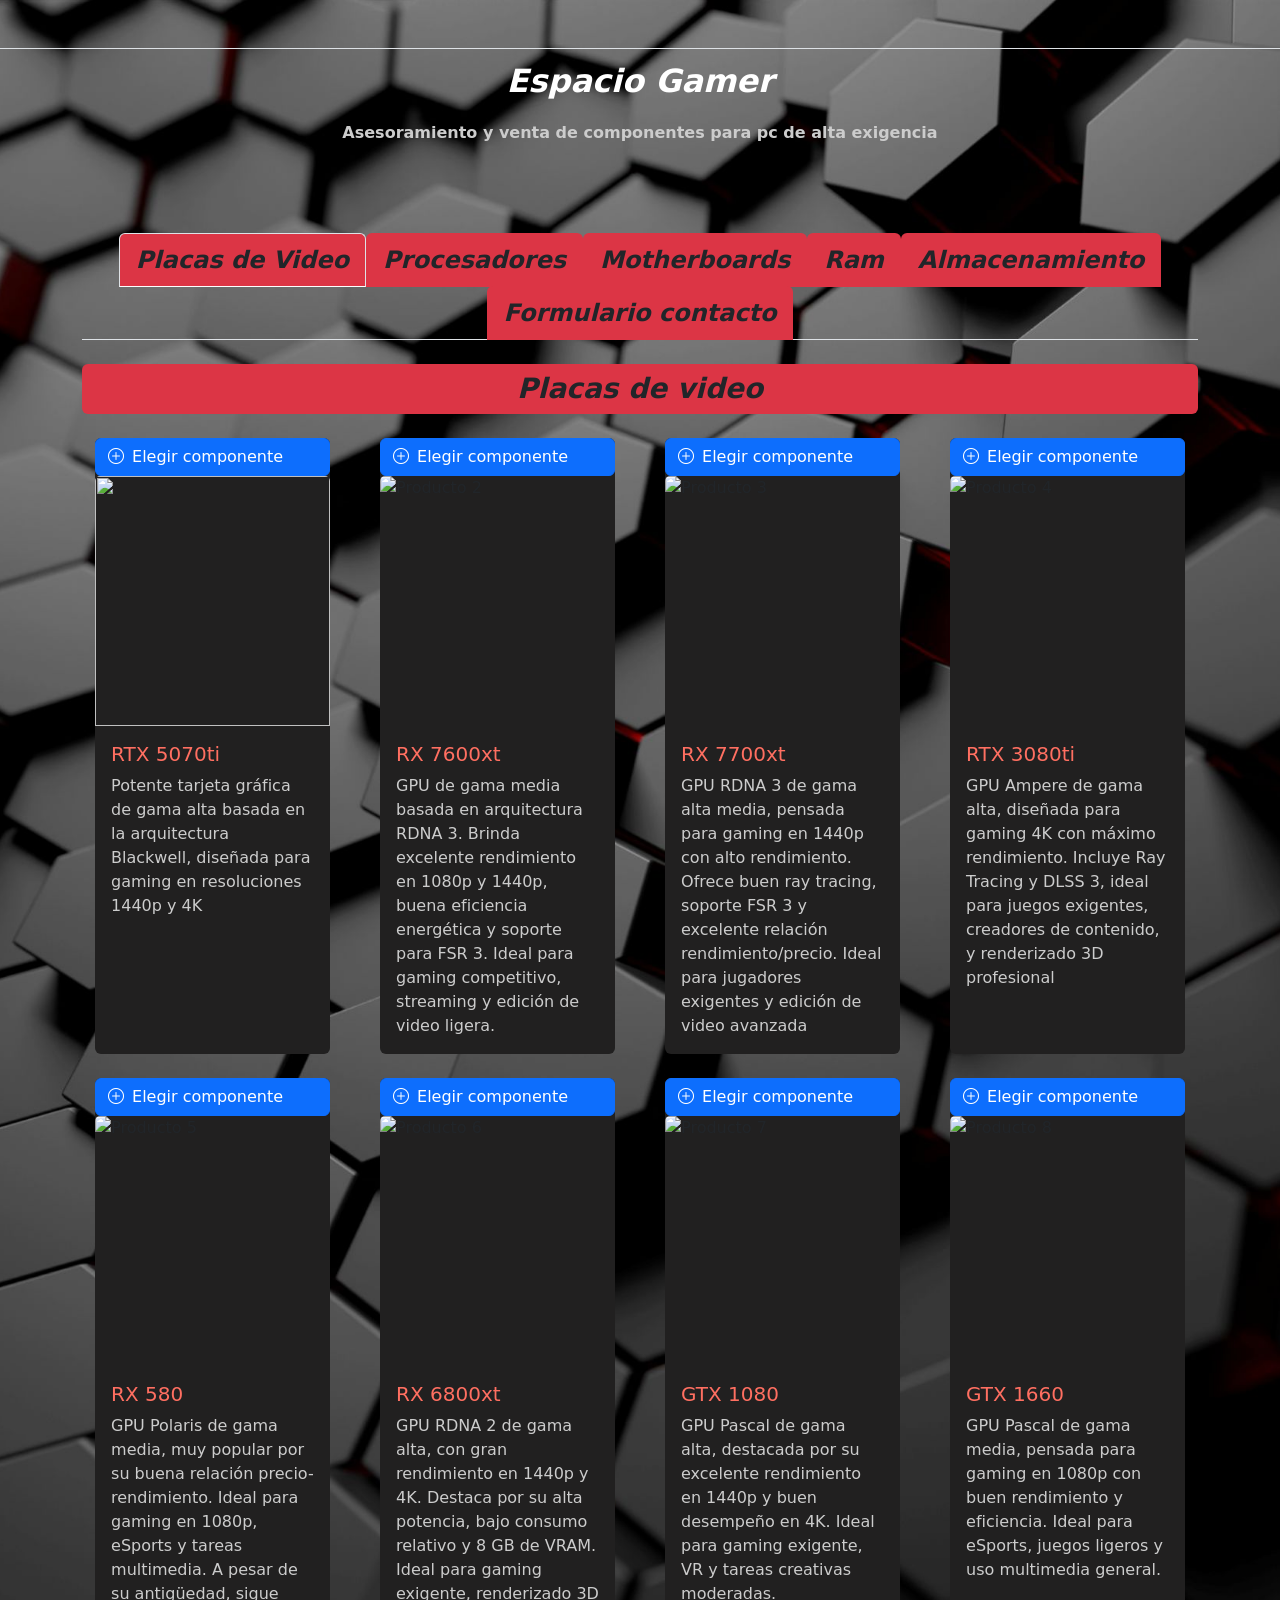
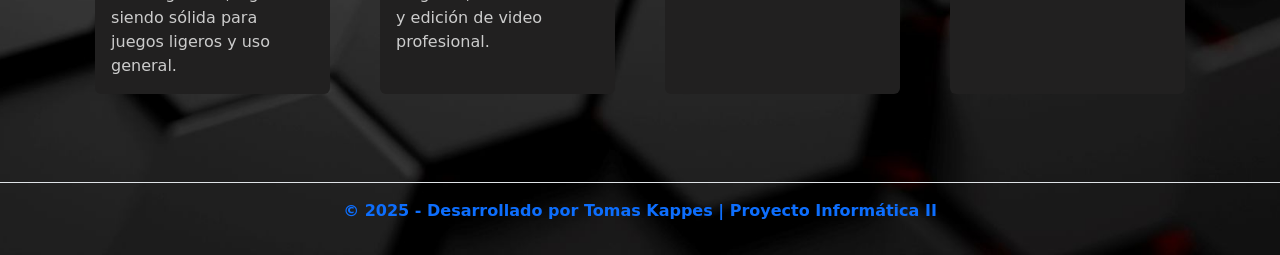
==== frontend/menu.html @ d6fcf356 "Estructura inicial front listo , backend: se agrego entity, DTOs y base de datos ya creada y conecta" ====
<!doctype html>
<html lang="es">
<head>
  <meta charset="utf-8">
  <meta name="viewport" content="width=device-width, initial-scale=1">
  <link rel="icon" type="image/png" href="assets/icons/icono.png">
  <title>Espacio Gamer</title>
  
  <link href="https://cdn.jsdelivr.net/npm/bootstrap@5.3.2/dist/css/bootstrap.min.css" rel="stylesheet">
    <link rel="stylesheet" href="https://cdn.jsdelivr.net/npm/bootstrap-icons@1.11.1/font/bootstrap-icons.css">

    <link rel="stylesheet" href="css/stylesMenu.css">
</head>
<body>
  
  <footer class="text-center py-2 mt-5 border-top fw-bold">
    <p class="fst-italic fs-2 text-white fw-bold ">Espacio Gamer</p>
    <p>Asesoramiento y venta de componentes para pc de alta exigencia</p>
  </footer>

  <div class="container mt-4">

      <!-- grilla -->
    <ul class="nav nav-tabs justify-content-center fw-bold" id="productosTab" role="tablist">
      <li class="nav-item" role="presentation">
        <button class="nav-link active text-dark fs-4 fst-italic  fw-bold bg-danger " id="placas-tab" data-bs-toggle="tab" data-bs-target="#placas" type="button" role="tab">Placas de Video</button>
      </li>

      <li class="nav-item" role="presentation">
        <button class="nav-link text-dark fs-4 fst-italic  fw-bold bg-danger" id="procesadores-tab" data-bs-toggle="tab" data-bs-target="#procesadores" type="button" role="tab">Procesadores</button>
      </li>

      <li class="nav-item" role="presentation">
        <button class="nav-link text-dark fs-4 fst-italic  fw-bold bg-danger" id="motherboards-tab" data-bs-toggle="tab" data-bs-target="#motherboards" type="button" role="tab">Motherboards</button>
      </li>

        <li class="nav-item" role="presentation">
        <button class="nav-link text-dark fs-4 fst-italic  fw-bold bg-danger" id="ram-tab" data-bs-toggle="tab" data-bs-target="#ram" type="button" role="tab">Ram</button>
        </li>

        <li class="nav-item" role="presentation">
            <button class="nav-link  text-dark fs-4 fst-italic  fw-bold bg-danger " id="alm-tab" data-bs-toggle="tab" data-bs-target="#alm" type="button" role="tab">Almacenamiento</button>
        </li>

        <li class="nav-item" role="presentation">
            <button class="nav-link  text-dark fs-4 fst-italic  fw-bold bg-danger " id="contacto-tab" data-bs-toggle="tab" data-bs-target="#contacto" type="button" role="tab">Formulario contacto</button>
        </li>
    </ul>

      <!-- contenedor principal -->
    <div class="tab-content mt-4" id="productosTabContent">


      <div class="tab-pane fade show active" id="placas" role="tabpanel" aria-labelledby="placas-tab">
        <h2 class="text-center mb-4 fw-bold text-dark p-2 bg-danger rounded fst-italic fs-3">Placas de video</h2>

        <div class="row row-cols-1 row-cols-sm-2 row-cols-md-3 row-cols-lg-4 g-4">
          <!-- Carta 1 -->
          <div class="col">
            <div class="card h-100" style="width:90%;max-width:300px;margin:auto;">
                <button class="btn btn-primary d-flex align-items-center gap-2" onclick="seleccionarGPU('RTx 5070ti')">
                    <i class="bi bi-plus-circle"></i>
                    Elegir componente
                </button>
              <img src="https://encrypted-tbn0.gstatic.com/images?q=tbn:ANd9GcTkQs3s47XEpw5lM1OffuAmjAjRX-YJ7i6mSg&s" class="card-img-top">
              <div class="card-body">
                <h5 class="card-title">RTX 5070ti</h5>
                <p class="card-text">Potente tarjeta gráfica de gama alta basada en la arquitectura Blackwell, diseñada para gaming en resoluciones 1440p y 4K</p>
              </div>
            </div>
          </div>

          <div class="col">
        <div class="card h-100" style="width: 90%; max-width: 300px; margin:auto;">
            <button class="btn btn-primary d-flex align-items-center gap-2" onclick="seleccionarGPU('RX 7600xt')">
                <i class="bi bi-plus-circle"></i>
                Elegir componente
            </button>
          <img src="https://hftecnologia.com.ar/img/Public/1123/8283-producto-1.jpg" class="card-img-top" alt="Producto 2">
          <div class="card-body">
            <h5 class="card-title">RX 7600xt</h5>
            <p class="card-text">GPU de gama media basada en arquitectura RDNA 3. Brinda excelente rendimiento en 1080p y 1440p, buena eficiencia energética y soporte para FSR 3. Ideal para gaming competitivo, streaming y edición de video ligera.</p>
          </div>
        </div>
      </div>

      <!-- Carta 3 -->
      <div class="col">
        <div class="card h-100" style="width: 90%; max-width: 300px; margin:auto;">
            <button class="btn btn-primary d-flex align-items-center gap-2" onclick="seleccionarGPU('RX 7700xt')">
                <i class="bi bi-plus-circle"></i>
                Elegir componente
            </button>
          <img src="https://www.topcomputacion.com.ar/wp-content/uploads/2024/04/sapphire_radeon_rx_7700_xt_pulse_12gb_gddr61.jpg" class="card-img-top" alt="Producto 3">
          <div class="card-body">
            <h5 class="card-title">RX 7700xt</h5>
            <p class="card-text">GPU RDNA 3 de gama alta media, pensada para gaming en 1440p con alto rendimiento. Ofrece buen ray tracing, soporte FSR 3 y excelente relación rendimiento/precio. Ideal para jugadores exigentes y edición de video avanzada</p>
          </div>
        </div>
      </div>

      <!-- Carta 4 -->
      <div class="col">
       <div class="card h-100" style="width: 90%; max-width: 300px; margin:auto;">
           <button class="btn btn-primary d-flex align-items-center gap-2" onclick="seleccionarGPU('RTX 3080ti')">
               <i class="bi bi-plus-circle"></i>
               Elegir componente
           </button>
          <img src="https://mauricomputacion.com.ar/images/productos/23570.webp" class="card-img-top" alt="Producto 4">
          <div class="card-body">
            <h5 class="card-title">RTX 3080ti</h5>
            <p class="card-text">GPU Ampere de gama alta, diseñada para gaming 4K con máximo rendimiento. Incluye Ray Tracing y DLSS 3, ideal para juegos exigentes, creadores de contenido, y renderizado 3D profesional</p>
          </div>
        </div>
      </div>
     <!-- Carta 5 -->
      <div class="col">
       <div class="card h-100" style="width: 90%; max-width: 300px; margin:auto;">
           <button class="btn btn-primary d-flex align-items-center gap-2" onclick="seleccionarGPU('RX 580')">
               <i class="bi bi-plus-circle"></i>
               Elegir componente
           </button>
          <img src="https://smarttucuman.com/img/Public/1130/26458-producto-xfx-placa-video-rx-580.jpg" class="card-img-top" alt="Producto 5">
          <div class="card-body">
            <h5 class="card-title">RX 580</h5>
            <p class="card-text">GPU Polaris de gama media, muy popular por su buena relación precio-rendimiento. Ideal para gaming en 1080p, eSports y tareas multimedia. A pesar de su antigüedad, sigue siendo sólida para juegos ligeros y uso general.</p>
          </div>
        </div>
      </div>
      <!-- Carta 6 -->
      <div class="col">
       <div class="card h-100" style="width: 90%; max-width: 300px; margin:auto;">
           <button class="btn btn-primary d-flex align-items-center gap-2" onclick="seleccionarGPU('RX 6800 xt')">
               <i class="bi bi-plus-circle"></i>
               Elegir componente
           </button>
          <img src="https://spacegamer.com.ar/img/Public/1058-producto-91bb8b6e-76f8-4735-be9c-f7d57434ec04-7786.jpg" class="card-img-top" alt="Producto 6">
          <div class="card-body">
            <h5 class="card-title">RX 6800xt</h5>
            <p class="card-text">GPU RDNA 2 de gama alta, con gran rendimiento en 1440p y 4K. Destaca por su alta potencia, bajo consumo relativo y 8 GB de VRAM. Ideal para gaming exigente, renderizado 3D y edición de video profesional.</p>
          </div>
        </div>
      </div>
      <!-- Carta 7 -->
      <div class="col">
        <div class="card h-100" style="width: 90%; max-width: 300px; margin:auto;">
            <button class="btn btn-primary d-flex align-items-center gap-2" onclick="seleccionarGPU('GTX 1080')">
                <i class="bi bi-plus-circle"></i>
                Elegir componente
            </button>
          <img src="https://encrypted-tbn0.gstatic.com/images?q=tbn:ANd9GcRirLU0sTld2bnROfPhNKG0HdLtoUbnls1ajQ&s" class="card-img-top" alt="Producto 7">
          <div class="card-body">
            <h5 class="card-title">GTX 1080</h5>
            <p class="card-text">GPU Pascal de gama alta, destacada por su excelente rendimiento en 1440p y buen desempeño en 4K. Ideal para gaming exigente, VR y tareas creativas moderadas.</p>
          </div>
        </div>
      </div>
      <!-- Carta 8 -->
      <div class="col">
        <div class="card h-100" style="width: 90%; max-width: 300px; margin:auto;">
            <button class="btn btn-primary d-flex align-items-center gap-2" onclick="seleccionarGPU('GTX 1660')">
                <i class="bi bi-plus-circle"></i>
                Elegir componente
            </button>
          <img src="https://encrypted-tbn0.gstatic.com/images?q=tbn:ANd9GcQ7zfxbdh2UQ8G-YNrOYF5IJGn1B2df0E7poQ&s" class="card-img-top" alt="Producto 8">
          <div class="card-body">
            <h5 class="card-title">GTX 1660</h5>
            <p class="card-text">GPU Pascal de gama media, pensada para gaming en 1080p con buen rendimiento y eficiencia. Ideal para eSports, juegos ligeros y uso multimedia general.</p>
          </div>
        </div>
      </div>
        </div>
      </div>


        <!-- Procesadores-->
      <div class="tab-pane fade" id="procesadores" role="tabpanel" aria-labelledby="procesadores-tab">
        <h2 class="text-center mb-4 fw-bold text-dark p-2 bg-danger rounded fst-italic fs-3">Procesadores</h2>
        <div class="row row-cols-1 row-cols-sm-2 row-cols-md-3 row-cols-lg-4 g-4">
         <div class="col">
        <div class="card h-100" style="width: 90%; max-width: 300px; margin:auto;">
            <button class="btn btn-primary d-flex align-items-center gap-2" onclick="seleccionarCPU('AMD Ryzen 5 8600G')">
                <i class="bi bi-plus-circle"></i>
                Elegir componente
            </button>
          <img src="https://www.achorao.com/cdn/shop/files/amd-procesadores-default-title-procesador-amd-ryzen-5-8600g-4-3ghz-5-00ghz-730143316163-46366025842928_1400x.jpg?v=1738883806" class="card-img-top" alt="ryzen">
          <div class="card-body">
            <h5 class="card-title"> AMD Ryzen 5 8600G</h5>
            <p class="card-text">El Ryzen 5 8600G tiene 6 núcleos y 12 hilos, usa arquitectura Zen 4 con gráficos integrados Radeon 760M, y está orientado a gaming 1080p y uso general de alto rendimiento sin necesidad de placa dedicada.</p>
          </div>
        </div>
      </div>

      <!-- Carta 10 -->
      <div class="col">
        <div class="card h-100" style="width: 90%; max-width: 300px; margin:auto;">
            <button class="btn btn-primary d-flex align-items-center gap-2" onclick="seleccionarCPU('AMD Ryzen 5 5500x3D')">
                <i class="bi bi-plus-circle"></i>
                Elegir componente
            </button>
          <img src="https://www.maximus.com.ar/Temp/App_WebSite/App_PictureFiles/Items/100-100000065BOX_800.jpg" class="card-img-top" alt="ryzen">
          <div class="card-body">
            <h5 class="card-title">AMD Ryzen 5 5500x3D</h5>
            <p class="card-text">El Ryzen 5 5500X3D cuenta con 6 núcleos y 12 hilos, utiliza arquitectura Zen 3 con tecnología 3D V-Cache, y está enfocado en maximizar el rendimiento en juegos gracias a su alta eficiencia en caché</p>
          </div>
        </div>
      </div>

      <!-- Carta 11 -->
      <div class="col">
        <div class="card h-100" style="width: 90%; max-width: 300px; margin:auto;">
            <button class="btn btn-primary d-flex align-items-center gap-2" onclick="seleccionarCPU('AMD Ryzen 7 7700X')">
                <i class="bi bi-plus-circle"></i>
                Elegir componente
            </button>
          <img src="https://keagamerstore.com/wp-content/uploads/2024/11/Sin-titulo-1.png" class="card-img-top" alt="ryzen">
          <div class="card-body">
            <h5 class="card-title">AMD Ryzen 7 7700x</h5>
            <p class="card-text">El Ryzen 7 7700X tiene 8 núcleos y 16 hilos, basado en arquitectura Zen 4 con soporte DDR5 y PCIe 5.0, ideal para gaming exigente y creación de contenido.</p>
          </div>
        </div>
      </div>

      <!-- Carta 12 -->
      <div class="col">
        <div class="card h-100" style="width: 90%; max-width: 300px; margin:auto;">
            <button class="btn btn-primary d-flex align-items-center gap-2" onclick="seleccionarCPU('AMD Ryzen 7 8700G ')">
                <i class="bi bi-plus-circle"></i>
                Elegir componente
            </button>
          <img src="https://mexx-img-2019.s3.amazonaws.com/procesador-cpu-ryzen_40369_2.jpeg?v671?v267?v98" class="card-img-top" alt="Ryzen">
          <div class="card-body">
            <h5 class="card-title">AMD Ryzen 7 8700G</h5>
            <p class="card-text">El Ryzen 7 8700G posee 8 núcleos y 16 hilos, arquitectura Zen 4 con gráficos Radeon 780M integrados, y destaca por su excelente rendimiento en gaming sin GPU dedicada y tareas multitarea.</p>
          </div>
        </div>
      </div>
      <!-- Carta 13 -->
      <div class="col">
      <div class="card h-100" style="width: 90%; max-width: 300px; margin:auto;">
          <button class="btn btn-primary d-flex align-items-center gap-2" onclick="seleccionarCPU('Intel core i5-12400F')">
              <i class="bi bi-plus-circle"></i>
              Elegir componente
          </button>
          <img src="https://git.gestionresellers.com.ar/public_image_server/32862/1708544392" class="card-img-top" alt="i5-14600K">
          <div class="card-body">
            <h5 class="card-title">Intel Core i5-12400F</h5>
            <p class="card-text">El Intel Core i5-12400F tiene 6 núcleos y 12 hilos, arquitectura Alder Lake sin gráficos integrados, y está orientado a gaming de gama media y tareas de productividad general.</p>
          </div>
        </div>
      </div>
     <!-- Carta 14 -->
      <div class="col">
       <div class="card h-100" style="width: 90%; max-width: 300px; margin:auto;">
           <button class="btn btn-primary d-flex align-items-center gap-2" onclick="seleccionarCPU('Intel core i5-14600K')">
               <i class="bi bi-plus-circle"></i>
               Elegir componente
           </button>
          <img src="https://git.gestionresellers.com.ar/public_image_server/32862/1708544392" class="card-img-top" alt="i5-12400F">
          <div class="card-body">
            <h5 class="card-title">Intel Core i5-14600K</h5>
            <p class="card-text">El Intel Core i5-14600K tiene 14 núcleos (6 P-cores + 8 E-cores) y 20 hilos, arquitectura Raptor Lake con overclocking, ideal para gaming de alto rendimiento y creación de contenido.</p>
          </div>
        </div>
      </div>
     <!-- Carta 15 -->
      <div class="col">
        <div class="card h-100" style="width: 90%; max-width: 300px; margin:auto;">
            <button class="btn btn-primary d-flex align-items-center gap-2" onclick="seleccionarCPU('Intel core i7-13700F')">
                <i class="bi bi-plus-circle"></i>
                Elegir componente
            </button>
          <img src="https://encrypted-tbn0.gstatic.com/images?q=tbn:ANd9GcQM95TCNlP0nBnaq8wdN00gfR8c1JM9c5uDMg&s" class="card-img-top" alt="i7-13700F">
          <div class="card-body">
            <h5 class="card-title">Intel Core i7-13700F</h5>
            <p class="card-text">El Intel Core i7-13700F tiene 16 núcleos (8 P-cores + 8 E-cores) y 24 hilos, arquitectura Raptor Lake sin gráficos integrados, y está enfocado en gaming avanzado y tareas profesionales exigentes.</p>
          </div>
        </div>
      </div>
     <!-- Carta 16 -->
      <div class="col">
       <div class="card h-100" style="width: 90%; max-width: 300px; margin:auto;">
           <button class="btn btn-primary d-flex align-items-center gap-2" onclick="seleccionarCPU('Intel core i7-14700F')">
               <i class="bi bi-plus-circle"></i>
               Elegir componente
           </button>
          <img src="https://fullh4rd.com.ar/img/productos/1/micro-intel-core-i7-14700f-svideo-ccooler-s1700-0.jpg" class="card-img-top" alt="i7-14700F">
          <div class="card-body">
            <h5 class="card-title">Intel Core i7-14700F</h5>
            <p class="card-text">El Intel Core i7-14700F tiene 20 núcleos (8 P-cores + 12 E-cores) y 28 hilos, arquitectura Raptor Lake de última generación sin gráficos integrados, ideal para gaming extremo y productividad pesada.</p>
          </div>
        </div>
      </div>
        </div>
      </div>





      <!-- 🟥 MOTHERBOARDS -->
      <div class="tab-pane fade" id="motherboards" role="tabpanel" aria-labelledby="motherboards-tab">
        <h2 class="text-center mb-4 fw-bold text-dark p-2 bg-danger rounded fst-italic fs-3">Placas Madre (Motherboards)</h2>
        <div class="row row-cols-1 row-cols-sm-2 row-cols-md-3 row-cols-lg-4 g-4">
          <div class="col">
        <div class="card h-100 " style="width: 90%; max-width: 300px; margin:auto;">
            <button class="btn btn-primary d-flex align-items-center gap-2" onclick="seleccionarMotherboard('ASUS ROG STRIX B650E-F')">
                <i class="bi bi-plus-circle"></i>
                Elegir componente
            </button>
         <img src="https://www.deffo.com.ar/wp-content/uploads/2024/02/ROG-STRIX-B650E-F-GAMING-WIFI-fb.jpg" class="card-img-top" alt="ASUS ROG STRIX B650E-F">
          <div class="card-body">
           <h5 class="card-title">ASUS ROG STRIX B650E-F</h5>
           <p class="card-text text-justify">Ideal para gaming avanzado. Soporta procesadores Ryzen 7000, DDR5 y PCIe 5.0. Excelente rendimiento térmico y Wi-Fi 6E integrado.</p>
          </div>
        </div>
      </div>

    <!-- 18 -->
      <div class="col">
        <div class="card h-100" style="width: 90%; max-width: 300px; margin:auto;">
            <button class="btn btn-primary d-flex align-items-center gap-2" onclick="seleccionarMotherboard('MSI MAG Z790 TOMAHAWK WIFI')">
                <i class="bi bi-plus-circle"></i>
                Elegir componente
            </button>
         <img src="https://http2.mlstatic.com/D_NQ_NP_778066-MLU70918623631_082023-O.webp" class="card-img-top" alt="MSI MAG Z790 TOMAHAWK WIFI">
          <div class="card-body">
           <h5 class="card-title">MSI MAG Z790 TOMAHAWK WIFI</h5>
           <p class="card-text text-justify">Pensada para procesadores Intel 13ª gen. Incluye Wi-Fi 6E, DDR5 y múltiples puertos M.2. Perfecta para creadores y gamers exigentes.</p>
          </div>
        </div>
      </div>

    <!-- 19 -->
      <div class="col" >
        <div class="card h-100" style="width: 90%; max-width: 300px; margin:auto;">
            <button class="btn btn-primary d-flex align-items-center gap-2" onclick= "seleccionarMotherboard('Gigabyte B550 AORUS ELITE V2')">
                <i class="bi bi-plus-circle"></i>
                Elegir componente
            </button>
         <img src="https://gorilagames.com/img/Public/1019-producto-mother-aorus-elite-v2-1-886.jpg" class="card-img-top" alt="Gigabyte B550 AORUS ELITE V2">
          <div class="card-body">
           <h5 class="card-title">Gigabyte B550 AORUS ELITE V2</h5>
           <p class="card-text">Excelente relación calidad-precio. Soporta Ryzen 5000, PCIe 4.0 y VRM sólido para overclock moderado. Ideal para setups gamer medios.</p>
          </div>
        </div>
      </div>

    <!-- 20 -->
      <div class="col" >
        <div class="card h-100" style="width: 90%; max-width: 300px; margin:auto;">
            <button class="btn btn-primary d-flex align-items-center gap-2" onclick= "seleccionarMotherboard('ASRock B650M PG Riptide')">
                <i class="bi bi-plus-circle"></i>
                Elegir componente
            </button>
         <img src="https://pg.asrock.com/mb/photo/B650M%20PG%20Riptide(L1).png" class="card-img-top" alt="ASRock B650M PG Riptide">
          <div class="card-body">
           <h5 class="card-title">ASRock B650M PG Riptide</h5>
           <p class="card-text">Formato microATX, perfecta para PCs compactas. Compatible con Ryzen 7000, DDR5, y con buena refrigeración para su tamaño.</p>
          </div>
        </div>
      </div>

    <!-- 21 -->
      <div class="col" >
        <div class="card h-100" style="width: 90%; max-width: 300px; margin:auto;">
            <button class="btn btn-primary d-flex align-items-center gap-2" onclick= "seleccionarMotherboard('ASUS PRIME Z690-P')">
                <i class="bi bi-plus-circle"></i>
                Elegir componente
            </button>
         <img src="https://spacegamer.com.ar/img/Public/1058-producto-2-8825.jpg" class="card-img-top" alt="ASUS PRIME Z690-P">
          <div class="card-body">
           <h5 class="card-title">ASUS PRIME Z690-P</h5>
           <p class="card-text">Diseñada para creadores. Admite Intel 12ª gen, DDR5, múltiples ranuras M.2 y conectividad de alta velocidad. Estilo sobrio y profesional.</p>
          </div>
        </div>
      </div>

    <!-- 22 -->
      <div class="col" >
        <div class="card h-100" style="width: 90%; max-width: 300px; margin:auto;">
            <button class="btn btn-primary d-flex align-items-center gap-2" onclick= "seleccionarMotherboard('Gigabyte X670 AORUS ELITE AX')">
                <i class="bi bi-plus-circle"></i>
                Elegir componente
            </button>
         <img src="https://encrypted-tbn0.gstatic.com/images?q=tbn:ANd9GcR3XOI3lomIG-k_D6VpuBE5BBt_Rnt8HkEy4w&s" class="card-img-top" alt="Gigabyte X670 AORUS ELITE AX">
          <div class="card-body">
           <h5 class="card-title">Gigabyte X670 AORUS ELITE AX</h5>
           <p class="card-text">Placa de gama alta para Ryzen 7000. DDR5, PCIe 5.0, Wi-Fi 6E y excelente soporte de overclock. Ideal para entusiastas.</p>
          </div>
        </div>
      </div>

    <!-- 23 -->
      <div class="col" >
        <div class="card h-100" style="width: 90%; max-width: 300px; margin:auto;">
            <button class="btn btn-primary d-flex align-items-center gap-2" onclick= "seleccionarMotherboard('MSI B550M PRO-VDH WIFI')">
                <i class="bi bi-plus-circle"></i>
                Elegir componente
            </button>
         <img src="https://m.media-amazon.com/images/I/71Mumt38AtL._AC_SL1280_.jpg" class="card-img-top" alt="MSI B550M PRO-VDH WIFI">
          <div class="card-body">
           <h5 class="card-title">MSI B550M PRO-VDH WIFI</h5>
           <p class="card-text">Ideal para uso doméstico y gaming casual. Wi-Fi integrado, soporte para Ryzen 5000 y conectores M.2 NVMe.</p>
          </div>
        </div>
      </div>

    <!-- 24 -->
      <div class="col" >
        <div class="card h-100" style="width: 90%; max-width: 300px; margin:auto;">
            <button class="btn btn-primary d-flex align-items-center gap-2" onclick= "seleccionarMotherboard('ASRock Z790 Steel Legend')">
                <i class="bi bi-plus-circle"></i>
                Elegir componente
            </button>
         <img src="https://static.nb.com.ar/i/nb_MOTHER-ASROCK-Z790-STEEL-LEGEND-WIFI_ver_5395a8c769242c332b7fc16fd4cb8b01.jpg" class="card-img-top" alt="ASRock Z790 Steel Legend">
          <div class="card-body">
           <h5 class="card-title">ASRock Z790 Steel Legend</h5>
           <p class="card-text">Diseño robusto y estético. Compatible con Intel 13ª gen, DDR5 y PCIe 5.0. Ideal para gamers y profesionales del rendimiento.</p>
          </div>
        </div>
      </div>
        </div>
      </div>





        <!-- memorias ram-->
        <div class="tab-pane fade" id="ram" role="tabpanel" aria-labelledby="ram-tab">
            <h2 class="text-center mb-4 fw-bold text-dark p-2 bg-danger rounded fst-italic fs-3">Ram</h2>
            <div class="row row-cols-1 row-cols-sm-2 row-cols-md-3 row-cols-lg-4 g-4">
                <div class="col">
                    <div class="card h-100" style="width: 90%; max-width: 300px; margin:auto;">
                        <button class="btn btn-primary d-flex align-items-center gap-2" onclick= "seleccionarRAM('ram corsair vengeance 32gb ddr5')">
                            <i class="bi bi-plus-circle"></i>
                            Elegir componente
                        </button>
                        <img src="https://assets.corsair.com/image/upload/c_pad,q_85,h_1100,w_1100,f_auto/products/Memory/vengeance-rgb-ddr5-blk-config/Gallery/Vengeance-RGB-DDR5-2UP-BLACK_01.webp" class="card-img-top" alt="ryzen">
                        <div class="card-body">
                            <h5 class="card-title">ram corsair vengeance 32gb ddr5 </h5>
                            <p class="card-text">3200mhz</p>
                        </div>
                    </div>
                </div>

                <!-- Carta 10 -->
                <div class="col">
                    <div class="card h-100" style="width: 90%; max-width: 300px; margin:auto;">
                        <button class="btn btn-primary d-flex align-items-center gap-2" onclick= "seleccionarRAM('ram corsair vengeance 16gb ddr5')">
                            <i class="bi bi-plus-circle"></i>
                            Elegir componente
                        </button>
                        <img src="https://assets.corsair.com/image/upload/c_pad,q_85,h_1100,w_1100,f_auto/products/Memory/vengeance-rgb-ddr5-blk-config/Gallery/Vengeance-RGB-DDR5-2UP-BLACK_01.webp" class="card-img-top" alt="ryzen">
                        <div class="card-body">
                            <h5 class="card-title">ram corsair vengeance 16gb ddr5</h5>
                            <p class="card-text">3200mhz</p>
                        </div>
                    </div>
                </div>

                <!-- Carta 11 -->
                <div class="col">
                    <div class="card h-100" style="width: 90%; max-width: 300px; margin:auto;">
                        <button class="btn btn-primary d-flex align-items-center gap-2" onclick= "seleccionarRAM('ram corsair vengeance 8gb ddr5')">
                            <i class="bi bi-plus-circle"></i>
                            Elegir componente
                        </button>
                        <img src="https://assets.corsair.com/image/upload/c_pad,q_85,h_1100,w_1100,f_auto/products/Memory/vengeance-rgb-ddr5-blk-config/Gallery/Vengeance-RGB-DDR5-2UP-BLACK_01.webp" class="card-img-top" alt="ryzen">
                        <div class="card-body">
                            <h5 class="card-title">ram corsair vengeance 8gb ddr5</h5>
                            <p class="card-text">3200mhz</p>
                        </div>
                    </div>
                </div>

                <!-- Carta 12 -->
                <div class="col">
                    <div class="card h-100" style="width: 90%; max-width: 300px; margin:auto;">
                        <button class="btn btn-primary d-flex align-items-center gap-2" onclick= "seleccionarRAM('kingston 32gb ddr4')">
                            <i class="bi bi-plus-circle"></i>
                            Elegir componente
                        </button>
                        <img src="https://s3-sa-east-1.amazonaws.com/saasargentina/DNvSEm9o9X9GSO8SISok/imagen" class="card-img-top" alt="Ryzen">
                        <div class="card-body">
                            <h5 class="card-title">kingston 32gb ddr4</h5>
                            <p class="card-text">3200mhz</p>
                        </div>
                    </div>
                </div>
                <!-- Carta 13 -->
                <div class="col">
                    <div class="card h-100" style="width: 90%; max-width: 300px; margin:auto;">
                        <button class="btn btn-primary d-flex align-items-center gap-2" onclick= "seleccionarRAM('kingston 16gb ddr4')">
                            <i class="bi bi-plus-circle"></i>
                            Elegir componente
                        </button>
                        <img src="https://s3-sa-east-1.amazonaws.com/saasargentina/DNvSEm9o9X9GSO8SISok/imagen" class="card-img-top" alt="i5-14600K">
                        <div class="card-body">
                            <h5 class="card-title">kingston 16gb ddr4</h5>
                            <p class="card-text"> 3200mhz</p>
                        </div>
                    </div>
                </div>
                <!-- Carta 14 -->
                <div class="col">
                    <div class="card h-100" style="width: 90%; max-width: 300px; margin:auto;">
                        <button class="btn btn-primary d-flex align-items-center gap-2" onclick= "seleccionarRAM('kingston 8gb ddr4')">
                            <i class="bi bi-plus-circle"></i>
                            Elegir componente
                        </button>
                        <img src="https://s3-sa-east-1.amazonaws.com/saasargentina/DNvSEm9o9X9GSO8SISok/imagen" class="card-img-top" alt="i5-12400F">
                        <div class="card-body">
                            <h5 class="card-title">kingston 8gb ddr4</h5>
                            <p class="card-text">3200mhz</p>
                        </div>
                    </div>
                </div>
                <!-- Carta 15 -->
                <div class="col">
                    <div class="card h-100" style="width: 90%; max-width: 300px; margin:auto;">
                        <button class="btn btn-primary d-flex align-items-center gap-2" onclick= "seleccionarRAM('Teamgroup 16gb ddr4')">
                            <i class="bi bi-plus-circle"></i>
                            Elegir componente
                        </button>
                        <img src="https://teamtecno.com.ar/wp-content/uploads/2018/12/1717114655fb8654dfa4f74f5accc6c4bf6ab11bb1.jpg" class="card-img-top" alt="i7-13700F">
                        <div class="card-body">
                            <h5 class="card-title">Teamgroup 16gb ddr4</h5>
                            <p class="card-text">3200mhz</p>
                        </div>
                    </div>
                </div>
                <!-- Carta 16 -->
                <div class="col">
                    <div class="card h-100" style="width: 90%; max-width: 300px; margin:auto;">
                        <button class="btn btn-primary d-flex align-items-center gap-2" onclick= "seleccionarRAM('Teamgroup 8gb ddr4')" >
                            <i class="bi bi-plus-circle"></i>
                            Elegir componente
                        </button>
                        <img src="https://teamtecno.com.ar/wp-content/uploads/2018/12/1717114655fb8654dfa4f74f5accc6c4bf6ab11bb1.jpg" class="card-img-top" alt="i7-14700F">
                        <div class="card-body">
                            <h5 class="card-title">Teamgroup 8gb ddr4</h5>
                            <p class="card-text">3200mhz</p>
                        </div>
                    </div>
                </div>
            </div>
        </div>





        <!-- Almacenamientos -->
        <div class="tab-pane fade" id="alm" role="tabpanel" aria-labelledby="alm-tab">
            <h2 class="text-center mb-4 fw-bold text-dark p-2 bg-danger rounded fst-italic fs-3">Procesadores</h2>
            <div class="row row-cols-1 row-cols-sm-2 row-cols-md-3 row-cols-lg-4 g-4">
                <div class="col">
                    <div class="card h-100" style="width: 90%; max-width: 300px; margin:auto;">
                        <button class="btn btn-primary d-flex align-items-center gap-2" onclick= "seleccionarStorage('kingston 256 gb ssd')">
                            <i class="bi bi-plus-circle"></i>
                            Elegir componente
                        </button>
                        <img src="[data-uri]" class="card-img-top" alt="ryzen">
                        <div class="card-body">
                            <h5 class="card-title"> kingston 256 gb ssd </h5>
                            <p class="card-text"> </p>
                        </div>
                    </div>
                </div>

                <!-- Carta 10 -->
                <div class="col">
                    <div class="card h-100" style="width: 90%; max-width: 300px; margin:auto;">
                        <button class="btn btn-primary d-flex align-items-center gap-2" onclick= "seleccionarStorage('kingston 512 gb ssd')">
                            <i class="bi bi-plus-circle"></i>
                            Elegir componente
                        </button>
                        <img src="[data-uri]" class="card-img-top" alt="ryzen">
                        <div class="card-body">
                            <h5 class="card-title">kingston 512 gb ssd</h5>
                            <p class="card-text"></p>
                        </div>
                    </div>
                </div>

                <!-- Carta 11 -->
                <div class="col">
                    <div class="card h-100" style="width: 90%; max-width: 300px; margin:auto;">
                        <button class="btn btn-primary d-flex align-items-center gap-2" onclick= "seleccionarStorage('seagate 2tb hhd')">
                            <i class="bi bi-plus-circle"></i>
                            Elegir componente
                        </button>
                        <img src="[data-uri]" class="card-img-top" alt="ryzen">
                        <div class="card-body">
                            <h5 class="card-title">seagate 2tb hhd </h5>
                            <p class="card-text"></p>
                        </div>
                    </div>
                </div>

                <!-- Carta 12 -->
                <div class="col">
                    <div class="card h-100" style="width: 90%; max-width: 300px; margin:auto;">
                        <button class="btn btn-primary d-flex align-items-center gap-2" onclick= "seleccionarStorage('toshiga 1tb hhd')">
                            <i class="bi bi-plus-circle"></i>
                            Elegir componente
                        </button>
                        <img src="[data-uri]" class="card-img-top" alt="Ryzen">
                        <div class="card-body">
                            <h5 class="card-title">toshiga 1tb hhd</h5>
                            <p class="card-text"></p>
                        </div>
                    </div>
                </div>
                <!-- Carta 13 -->
                <div class="col">
                    <div class="card h-100" style="width: 90%; max-width: 300px; margin:auto;">
                        <button class="btn btn-primary d-flex align-items-center gap-2" onclick= "seleccionarStorage('nvme ssd m.2 sdd 1tb')">
                            <i class="bi bi-plus-circle"></i>
                            Elegir componente
                        </button>
                        <img src="[data-uri]" class="card-img-top" alt="i5-14600K">
                        <div class="card-body">
                            <h5 class="card-title">nvme ssd m.2 sdd 1tb</h5>
                            <p class="card-text"></p>
                        </div>
                    </div>
                </div>
                <!-- Carta 14 -->
                <div class="col">
                    <div class="card h-100" style="width: 90%; max-width: 300px; margin:auto;">
                        <button class="btn btn-primary d-flex align-items-center gap-2" onclick= "seleccionarStorage('nvme ssd m.2 sdd 512gb')">
                            <i class="bi bi-plus-circle"></i>
                            Elegir componente
                        </button>
                        <img src="[data-uri]" class="card-img-top" alt="i5-12400F">
                        <div class="card-body">
                            <h5 class="card-title">nvme ssd m.2 sdd 512gb</h5>
                            <p class="card-text"></p>
                        </div>
                    </div>
                </div>
                <!-- Carta 15 -->
                <div class="col">
                    <div class="card h-100" style="width: 90%; max-width: 300px; margin:auto;">
                        <button class="btn btn-primary d-flex align-items-center gap-2" onclick= "seleccionarStorage('kingston 256 gb ssd m.2')">
                            <i class="bi bi-plus-circle"></i>
                            Elegir componente
                        </button>
                        <img src="[data-uri]" class="card-img-top" alt="i7-13700F">
                        <div class="card-body">
                            <h5 class="card-title">kingston 256 gb ssd m.2</h5>
                            <p class="card-text"></p>
                        </div>
                    </div>
                </div>
                <!-- Carta 16 -->
                <div class="col">
                    <div class="card h-100" style="width: 90%; max-width: 300px; margin:auto;">
                        <button class="btn btn-primary d-flex align-items-center gap-2" onclick= "seleccionarStorage('kingston 1tb ssd m.2')">
                            <i class="bi bi-plus-circle"></i>
                            Elegir componente
                        </button>
                        <img src="https://encrypted-tbn2.gstatic.com/shopping?q=tbn:ANd9GcRWxfDIvfdvhTwUkkaDG1TO0UDPxjWbqlswpk7zvh1LVvWwwrED_BjnFePp6Q6LNnQppcEpntRjeBBjkcFH4r5qtgoxA-Vzulz2JoydVD1znx3wCRvwpY5V8kuus75FZKomvuoOQVOfV8M&usqp=CAc" class="card-img-top" alt="i7-14700F">
                        <div class="card-body">
                            <h5 class="card-title">kingston 1tb ssd m.2</h5>
                            <p class="card-text"></p>
                        </div>
                    </div>
                </div>
            </div>
        </div>


        <!-- Formulario -->
      
      <div class="tab-pane fade" id="contacto" role="tabpanel" aria-labelledby="contacto-tab">
        <hr>
        <p class="fw-bold fs-4 text-dark fst-italic text-center bg-secondary" >
          ¡Completar el formulario con tus datos y exigencias que necesita cumplir la PC!
        </p>
        <p class="fw-bold fs-4 text-dark fst-italic text-center bg-secondary">
          Te contactamos asesorándote y presupuestando tu pc ideal.
        </p>

        <div class="container my-5 p-4 bg-dark rounded shadow-lg">
          <h2 class="text-center mb-4 fw-bold text-dark p-2 bg-primary rounded fst-italic fs-3">
            Contáctanos
          </h2>

            <form id="contactForm" class="row g-4">
                <div class="col-md-6">
                    <label for="nombre" class="form-label fw-semibold text-primary fs-4">Nombre</label>
                    <input type="text" class="form-control shadow-sm bg-secondary text-white " id="nombre" required>
                </div>

                <div class="col-md-6">
                    <label for="email" class="form-label fw-semibold text-primary fs-4">Email</label>
                    <input type="email" class="form-control shadow-sm bg-secondary text-white" id="email" required>
                </div>

                <div class="col-12">
                    <label for="mensaje" class="form-label fw-semibold text-primary fs-4">Exigencias</label>
                    <textarea class="form-control shadow-sm bg-secondary text-white" id="mensaje" rows="5" required></textarea>
                </div>

                <div class="col-12">
                    <h4 class="text-primary fw-bold text-center mb-3">Componentes seleccionados</h4>
                    <div id="pc-summary" class="p-3 bg-secondary rounded text-white"></div>
                </div>

                <div class="col-12 text-center">
                    <button type="submit" id="btn-submit" class="btn btn-primary btn-lg px-5 shadow-sm">Enviar</button>
                </div>

                <div id="mensaje-usuario" class="mt-3 text-center text-success fw-bold fs-4"></div>
            </form>

        </div>
      </div>
    </div>


  </div>

  <footer class="text-center py-3 mt-5 border-top text-primary fw-bold">
    <p>© 2025 - Desarrollado por Tomas Kappes | Proyecto Informática II</p>
  </footer>

  <script src="https://cdn.jsdelivr.net/npm/bootstrap@5.3.2/dist/js/bootstrap.bundle.min.js"></script>
  <script src="js/actualizar.js"></script>
  <script src="js/build.js"></script>
  <script src="js/form.js"></script>

</body>
</html>
---- frontend/css/stylesMenu.css ----
body {
      background-image: url('../images/fondoMenu.jpg'); /* si querés una imagen */
    background-size: cover;
    background-position: center;
    background-repeat: no-repeat;
    color: #cccccc;
    }
    .card {
      background-color: #212020;
      border: none;
      transition: transform 0.2s, box-shadow 0.2s;
    }
    .card:hover {
      transform: translateY(-5px);
      box-shadow: 0 10px 20px rgba(0,0,0,0.5);
    }
    .card-title {
      color: #ff6f61; /* Color moderno para títulos */
    }
    .card-text {
      color: #cccccc;
    }
    .container {
      padding-top: 40px;
      padding-bottom: 40px;
    }

    img{
      width: 100%;
      height: 250px;
      object-fit: cover;
    }

    .neon-blue-bg {
    background: linear-gradient(90deg, #007bff, #00bfff);
    box-shadow: 0 0 15px #00bfff;
  }

  .neon-blue-btn {
    background: linear-gradient(90deg, #007bff, #00bfff);
    border: none;
    color: white;
    transition: all 0.3s ease-in-out;
    box-shadow: 0 0 10px #00bfff;
  }

  .neon-blue-btn:hover {
    background: linear-gradient(90deg, #00bfff, #007bff);
    box-shadow: 0 0 20px #00bfff, 0 0 40px #00bfff;
    transform: scale(1.05);
  }
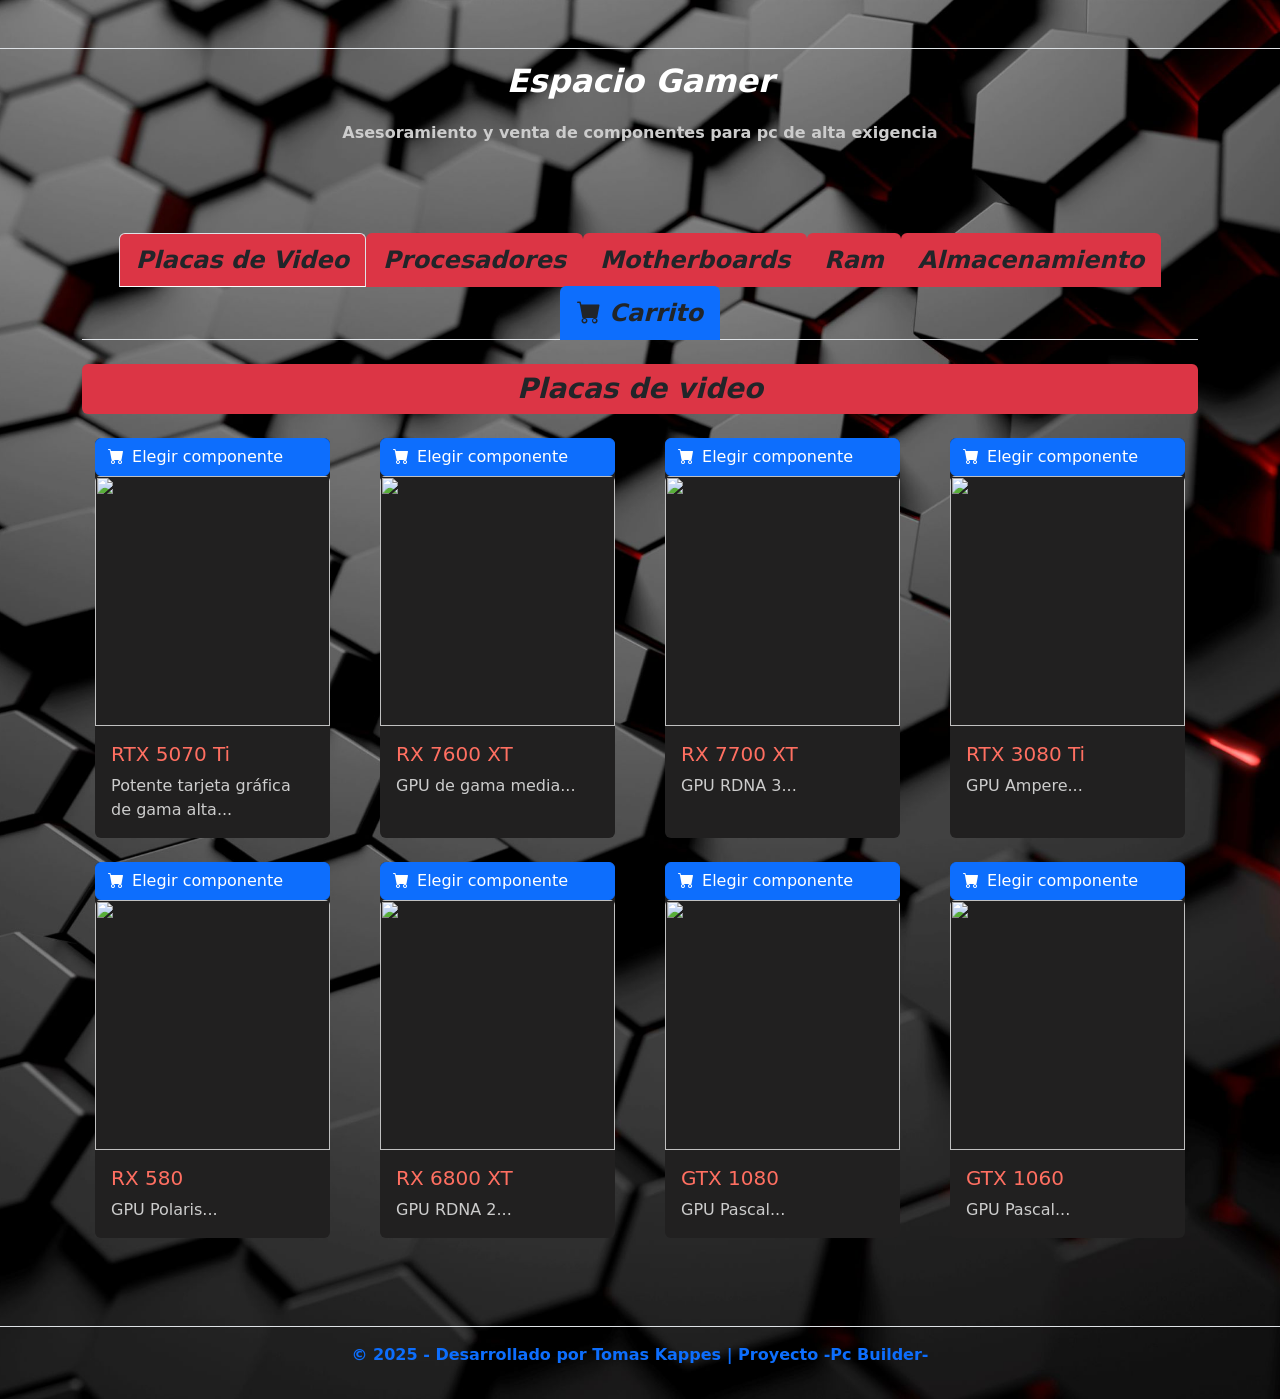
==== commit 282957ab: "Implement full backend integration with Spring Security, service validations and functional frontend" ====
--- a/frontend/menu.html
+++ b/frontend/menu.html
@@ -43,7 +43,8 @@
         </li>
 
         <li class="nav-item" role="presentation">
-            <button class="nav-link  text-dark fs-4 fst-italic  fw-bold bg-danger " id="contacto-tab" data-bs-toggle="tab" data-bs-target="#contacto" type="button" role="tab">Formulario contacto</button>
+            <button class="nav-link  text-dark fs-4 fst-italic  fw-bold bg-primary " id="contacto-tab" data-bs-toggle="tab" data-bs-target="#contacto" type="button" role="tab"
+            ><i class="bi bi-cart-fill"></i> Carrito</button>
         </li>
     </ul>
 
@@ -54,122 +55,145 @@
       <div class="tab-pane fade show active" id="placas" role="tabpanel" aria-labelledby="placas-tab">
         <h2 class="text-center mb-4 fw-bold text-dark p-2 bg-danger rounded fst-italic fs-3">Placas de video</h2>
 
-        <div class="row row-cols-1 row-cols-sm-2 row-cols-md-3 row-cols-lg-4 g-4">
-          <!-- Carta 1 -->
-          <div class="col">
-            <div class="card h-100" style="width:90%;max-width:300px;margin:auto;">
-                <button class="btn btn-primary d-flex align-items-center gap-2" onclick="seleccionarGPU('RTx 5070ti')">
-                    <i class="bi bi-plus-circle"></i>
-                    Elegir componente
-                </button>
-              <img src="https://encrypted-tbn0.gstatic.com/images?q=tbn:ANd9GcTkQs3s47XEpw5lM1OffuAmjAjRX-YJ7i6mSg&s" class="card-img-top">
-              <div class="card-body">
-                <h5 class="card-title">RTX 5070ti</h5>
-                <p class="card-text">Potente tarjeta gráfica de gama alta basada en la arquitectura Blackwell, diseñada para gaming en resoluciones 1440p y 4K</p>
+          <div class="row row-cols-1 row-cols-sm-2 row-cols-md-3 row-cols-lg-4 g-4">
+
+              <!-- Carta 1 -->
+              <div class="col">
+                  <div class="card h-100" style="width:90%;max-width:300px;margin:auto;">
+                      <button class="btn btn-placas btn-primary d-flex align-items-center gap-2"
+                              data-id="1"
+                              onclick="seleccionarGPU('RTX 5070 Ti',this)">
+                          <i class="bi bi-cart-fill"></i>
+                          Elegir componente
+                      </button>
+                      <img src="https://encrypted-tbn0.gstatic.com/images?q=tbn:ANd9GcTkQs3s47XEpw5lM1OffuAmjAjRX-YJ7i6mSg&s" class="card-img-top">
+                      <div class="card-body">
+                          <h5 class="card-title">RTX 5070 Ti</h5>
+                          <p class="card-text">Potente tarjeta gráfica de gama alta...</p>
+                      </div>
+                  </div>
               </div>
-            </div>
+
+              <!-- Carta 2 -->
+              <div class="col">
+                  <div class="card h-100" style="width: 90%; max-width: 300px; margin:auto;">
+                      <button class="btn btn-placas btn-primary d-flex align-items-center gap-2"
+                              data-id="2"
+                              onclick="seleccionarGPU('RX 7600 XT',this)">
+                          <i class="bi bi-cart-fill"></i>
+                          Elegir componente
+                      </button>
+                      <img src="https://hftecnologia.com.ar/img/Public/1123/8283-producto-1.jpg" class="card-img-top">
+                      <div class="card-body">
+                          <h5 class="card-title">RX 7600 XT</h5>
+                          <p class="card-text">GPU de gama media...</p>
+                      </div>
+                  </div>
+              </div>
+
+              <!-- Carta 3 -->
+              <div class="col">
+                  <div class="card h-100" style="width: 90%; max-width: 300px; margin:auto;">
+                      <button class="btn btn-placas btn-primary d-flex align-items-center gap-2"
+                              data-id="3"
+                              onclick="seleccionarGPU('RX 7700 XT',this)">
+                          <i class="bi bi-cart-fill"></i>
+                          Elegir componente
+                      </button>
+                      <img src="https://www.topcomputacion.com.ar/wp-content/uploads/2024/04/sapphire_radeon_rx_7700_xt_pulse_12gb_gddr61.jpg" class="card-img-top">
+                      <div class="card-body">
+                          <h5 class="card-title">RX 7700 XT</h5>
+                          <p class="card-text">GPU RDNA 3...</p>
+                      </div>
+                  </div>
+              </div>
+
+              <!-- Carta 4 -->
+              <div class="col">
+                  <div class="card h-100" style="width: 90%; max-width: 300px; margin:auto;">
+                      <button class="btn btn-placas btn-primary d-flex align-items-center gap-2"
+                              data-id="4"
+                              onclick="seleccionarGPU('RTX 3080 Ti',this)">
+                          <i class="bi bi-cart-fill"></i>
+                          Elegir componente
+                      </button>
+                      <img src="https://mauricomputacion.com.ar/images/productos/23570.webp" class="card-img-top">
+                      <div class="card-body">
+                          <h5 class="card-title">RTX 3080 Ti</h5>
+                          <p class="card-text">GPU Ampere...</p>
+                      </div>
+                  </div>
+              </div>
+
+              <!-- Carta 5 -->
+              <div class="col">
+                  <div class="card h-100" style="width: 90%; max-width: 300px; margin:auto;">
+                      <button class="btn btn-placas btn-primary d-flex align-items-center gap-2"
+                              data-id="5"
+                              onclick="seleccionarGPU('RX 580',this)">
+                          <i class="bi bi-cart-fill"></i>
+                          Elegir componente
+                      </button>
+                      <img src="https://smarttucuman.com/img/Public/1130/26458-producto-xfx-placa-video-rx-580.jpg" class="card-img-top">
+                      <div class="card-body">
+                          <h5 class="card-title">RX 580</h5>
+                          <p class="card-text">GPU Polaris...</p>
+                      </div>
+                  </div>
+              </div>
+
+              <!-- Carta 6 -->
+              <div class="col">
+                  <div class="card h-100" style="width: 90%; max-width: 300px; margin:auto;">
+                      <button class="btn btn-placas btn-primary d-flex align-items-center gap-2"
+                              data-id="6"
+                              onclick="seleccionarGPU('RX 6800 XT',this)">
+                          <i class="bi bi-cart-fill"></i>
+                          Elegir componente
+                      </button>
+                      <img src="https://spacegamer.com.ar/img/Public/1058-producto-91bb8b6e-76f8-4735-be9c-f7d57434ec04-7786.jpg" class="card-img-top">
+                      <div class="card-body">
+                          <h5 class="card-title">RX 6800 XT</h5>
+                          <p class="card-text">GPU RDNA 2...</p>
+                      </div>
+                  </div>
+              </div>
+
+              <!-- Carta 7 -->
+              <div class="col">
+                  <div class="card h-100" style="width: 90%; max-width: 300px; margin:auto;">
+                      <button class="btn btn-placas btn-primary d-flex align-items-center gap-2"
+                              data-id="7"
+                              onclick="seleccionarGPU('GTX 1080',this)">
+                          <i class="bi bi-cart-fill"></i>
+                          Elegir componente
+                      </button>
+                      <img src="https://encrypted-tbn0.gstatic.com/images?q=tbn:ANd9GcRirLU0sTld2bnROfPhNKG0HdLtoUbnls1ajQ&s" class="card-img-top">
+                      <div class="card-body">
+                          <h5 class="card-title">GTX 1080</h5>
+                          <p class="card-text">GPU Pascal...</p>
+                      </div>
+                  </div>
+              </div>
+
+              <!-- Carta 8 -->
+              <div class="col">
+                  <div class="card h-100" style="width: 90%; max-width: 300px; margin:auto;">
+                      <button class="btn btn-placas btn-primary d-flex align-items-center gap-2"
+                              data-id="8"
+                              onclick="seleccionarGPU('GTX 1060',this)">
+                          <i class="bi bi-cart-fill"></i>
+                          Elegir componente
+                      </button>
+                      <img src="https://encrypted-tbn0.gstatic.com/images?q=tbn:ANd9GcQ7zfxbdh2UQ8G-YNrOYF5IJGn1B2df0E7poQ&s" class="card-img-top">
+                      <div class="card-body">
+                          <h5 class="card-title">GTX 1060</h5>
+                          <p class="card-text">GPU Pascal...</p>
+                      </div>
+                  </div>
+              </div>
+
           </div>
-
-          <div class="col">
-        <div class="card h-100" style="width: 90%; max-width: 300px; margin:auto;">
-            <button class="btn btn-primary d-flex align-items-center gap-2" onclick="seleccionarGPU('RX 7600xt')">
-                <i class="bi bi-plus-circle"></i>
-                Elegir componente
-            </button>
-          <img src="https://hftecnologia.com.ar/img/Public/1123/8283-producto-1.jpg" class="card-img-top" alt="Producto 2">
-          <div class="card-body">
-            <h5 class="card-title">RX 7600xt</h5>
-            <p class="card-text">GPU de gama media basada en arquitectura RDNA 3. Brinda excelente rendimiento en 1080p y 1440p, buena eficiencia energética y soporte para FSR 3. Ideal para gaming competitivo, streaming y edición de video ligera.</p>
-          </div>
-        </div>
-      </div>
-
-      <!-- Carta 3 -->
-      <div class="col">
-        <div class="card h-100" style="width: 90%; max-width: 300px; margin:auto;">
-            <button class="btn btn-primary d-flex align-items-center gap-2" onclick="seleccionarGPU('RX 7700xt')">
-                <i class="bi bi-plus-circle"></i>
-                Elegir componente
-            </button>
-          <img src="https://www.topcomputacion.com.ar/wp-content/uploads/2024/04/sapphire_radeon_rx_7700_xt_pulse_12gb_gddr61.jpg" class="card-img-top" alt="Producto 3">
-          <div class="card-body">
-            <h5 class="card-title">RX 7700xt</h5>
-            <p class="card-text">GPU RDNA 3 de gama alta media, pensada para gaming en 1440p con alto rendimiento. Ofrece buen ray tracing, soporte FSR 3 y excelente relación rendimiento/precio. Ideal para jugadores exigentes y edición de video avanzada</p>
-          </div>
-        </div>
-      </div>
-
-      <!-- Carta 4 -->
-      <div class="col">
-       <div class="card h-100" style="width: 90%; max-width: 300px; margin:auto;">
-           <button class="btn btn-primary d-flex align-items-center gap-2" onclick="seleccionarGPU('RTX 3080ti')">
-               <i class="bi bi-plus-circle"></i>
-               Elegir componente
-           </button>
-          <img src="https://mauricomputacion.com.ar/images/productos/23570.webp" class="card-img-top" alt="Producto 4">
-          <div class="card-body">
-            <h5 class="card-title">RTX 3080ti</h5>
-            <p class="card-text">GPU Ampere de gama alta, diseñada para gaming 4K con máximo rendimiento. Incluye Ray Tracing y DLSS 3, ideal para juegos exigentes, creadores de contenido, y renderizado 3D profesional</p>
-          </div>
-        </div>
-      </div>
-     <!-- Carta 5 -->
-      <div class="col">
-       <div class="card h-100" style="width: 90%; max-width: 300px; margin:auto;">
-           <button class="btn btn-primary d-flex align-items-center gap-2" onclick="seleccionarGPU('RX 580')">
-               <i class="bi bi-plus-circle"></i>
-               Elegir componente
-           </button>
-          <img src="https://smarttucuman.com/img/Public/1130/26458-producto-xfx-placa-video-rx-580.jpg" class="card-img-top" alt="Producto 5">
-          <div class="card-body">
-            <h5 class="card-title">RX 580</h5>
-            <p class="card-text">GPU Polaris de gama media, muy popular por su buena relación precio-rendimiento. Ideal para gaming en 1080p, eSports y tareas multimedia. A pesar de su antigüedad, sigue siendo sólida para juegos ligeros y uso general.</p>
-          </div>
-        </div>
-      </div>
-      <!-- Carta 6 -->
-      <div class="col">
-       <div class="card h-100" style="width: 90%; max-width: 300px; margin:auto;">
-           <button class="btn btn-primary d-flex align-items-center gap-2" onclick="seleccionarGPU('RX 6800 xt')">
-               <i class="bi bi-plus-circle"></i>
-               Elegir componente
-           </button>
-          <img src="https://spacegamer.com.ar/img/Public/1058-producto-91bb8b6e-76f8-4735-be9c-f7d57434ec04-7786.jpg" class="card-img-top" alt="Producto 6">
-          <div class="card-body">
-            <h5 class="card-title">RX 6800xt</h5>
-            <p class="card-text">GPU RDNA 2 de gama alta, con gran rendimiento en 1440p y 4K. Destaca por su alta potencia, bajo consumo relativo y 8 GB de VRAM. Ideal para gaming exigente, renderizado 3D y edición de video profesional.</p>
-          </div>
-        </div>
-      </div>
-      <!-- Carta 7 -->
-      <div class="col">
-        <div class="card h-100" style="width: 90%; max-width: 300px; margin:auto;">
-            <button class="btn btn-primary d-flex align-items-center gap-2" onclick="seleccionarGPU('GTX 1080')">
-                <i class="bi bi-plus-circle"></i>
-                Elegir componente
-            </button>
-          <img src="https://encrypted-tbn0.gstatic.com/images?q=tbn:ANd9GcRirLU0sTld2bnROfPhNKG0HdLtoUbnls1ajQ&s" class="card-img-top" alt="Producto 7">
-          <div class="card-body">
-            <h5 class="card-title">GTX 1080</h5>
-            <p class="card-text">GPU Pascal de gama alta, destacada por su excelente rendimiento en 1440p y buen desempeño en 4K. Ideal para gaming exigente, VR y tareas creativas moderadas.</p>
-          </div>
-        </div>
-      </div>
-      <!-- Carta 8 -->
-      <div class="col">
-        <div class="card h-100" style="width: 90%; max-width: 300px; margin:auto;">
-            <button class="btn btn-primary d-flex align-items-center gap-2" onclick="seleccionarGPU('GTX 1660')">
-                <i class="bi bi-plus-circle"></i>
-                Elegir componente
-            </button>
-          <img src="https://encrypted-tbn0.gstatic.com/images?q=tbn:ANd9GcQ7zfxbdh2UQ8G-YNrOYF5IJGn1B2df0E7poQ&s" class="card-img-top" alt="Producto 8">
-          <div class="card-body">
-            <h5 class="card-title">GTX 1660</h5>
-            <p class="card-text">GPU Pascal de gama media, pensada para gaming en 1080p con buen rendimiento y eficiencia. Ideal para eSports, juegos ligeros y uso multimedia general.</p>
-          </div>
-        </div>
-      </div>
-        </div>
       </div>
 
 
@@ -178,119 +202,139 @@
         <h2 class="text-center mb-4 fw-bold text-dark p-2 bg-danger rounded fst-italic fs-3">Procesadores</h2>
         <div class="row row-cols-1 row-cols-sm-2 row-cols-md-3 row-cols-lg-4 g-4">
          <div class="col">
-        <div class="card h-100" style="width: 90%; max-width: 300px; margin:auto;">
-            <button class="btn btn-primary d-flex align-items-center gap-2" onclick="seleccionarCPU('AMD Ryzen 5 8600G')">
-                <i class="bi bi-plus-circle"></i>
-                Elegir componente
-            </button>
-          <img src="https://www.achorao.com/cdn/shop/files/amd-procesadores-default-title-procesador-amd-ryzen-5-8600g-4-3ghz-5-00ghz-730143316163-46366025842928_1400x.jpg?v=1738883806" class="card-img-top" alt="ryzen">
-          <div class="card-body">
-            <h5 class="card-title"> AMD Ryzen 5 8600G</h5>
-            <p class="card-text">El Ryzen 5 8600G tiene 6 núcleos y 12 hilos, usa arquitectura Zen 4 con gráficos integrados Radeon 760M, y está orientado a gaming 1080p y uso general de alto rendimiento sin necesidad de placa dedicada.</p>
-          </div>
-        </div>
-      </div>
-
-      <!-- Carta 10 -->
-      <div class="col">
-        <div class="card h-100" style="width: 90%; max-width: 300px; margin:auto;">
-            <button class="btn btn-primary d-flex align-items-center gap-2" onclick="seleccionarCPU('AMD Ryzen 5 5500x3D')">
-                <i class="bi bi-plus-circle"></i>
-                Elegir componente
-            </button>
-          <img src="https://www.maximus.com.ar/Temp/App_WebSite/App_PictureFiles/Items/100-100000065BOX_800.jpg" class="card-img-top" alt="ryzen">
-          <div class="card-body">
-            <h5 class="card-title">AMD Ryzen 5 5500x3D</h5>
-            <p class="card-text">El Ryzen 5 5500X3D cuenta con 6 núcleos y 12 hilos, utiliza arquitectura Zen 3 con tecnología 3D V-Cache, y está enfocado en maximizar el rendimiento en juegos gracias a su alta eficiencia en caché</p>
-          </div>
-        </div>
-      </div>
-
-      <!-- Carta 11 -->
-      <div class="col">
-        <div class="card h-100" style="width: 90%; max-width: 300px; margin:auto;">
-            <button class="btn btn-primary d-flex align-items-center gap-2" onclick="seleccionarCPU('AMD Ryzen 7 7700X')">
-                <i class="bi bi-plus-circle"></i>
-                Elegir componente
-            </button>
-          <img src="https://keagamerstore.com/wp-content/uploads/2024/11/Sin-titulo-1.png" class="card-img-top" alt="ryzen">
-          <div class="card-body">
-            <h5 class="card-title">AMD Ryzen 7 7700x</h5>
-            <p class="card-text">El Ryzen 7 7700X tiene 8 núcleos y 16 hilos, basado en arquitectura Zen 4 con soporte DDR5 y PCIe 5.0, ideal para gaming exigente y creación de contenido.</p>
-          </div>
-        </div>
-      </div>
-
-      <!-- Carta 12 -->
-      <div class="col">
-        <div class="card h-100" style="width: 90%; max-width: 300px; margin:auto;">
-            <button class="btn btn-primary d-flex align-items-center gap-2" onclick="seleccionarCPU('AMD Ryzen 7 8700G ')">
-                <i class="bi bi-plus-circle"></i>
-                Elegir componente
-            </button>
-          <img src="https://mexx-img-2019.s3.amazonaws.com/procesador-cpu-ryzen_40369_2.jpeg?v671?v267?v98" class="card-img-top" alt="Ryzen">
-          <div class="card-body">
-            <h5 class="card-title">AMD Ryzen 7 8700G</h5>
-            <p class="card-text">El Ryzen 7 8700G posee 8 núcleos y 16 hilos, arquitectura Zen 4 con gráficos Radeon 780M integrados, y destaca por su excelente rendimiento en gaming sin GPU dedicada y tareas multitarea.</p>
-          </div>
-        </div>
-      </div>
-      <!-- Carta 13 -->
-      <div class="col">
-      <div class="card h-100" style="width: 90%; max-width: 300px; margin:auto;">
-          <button class="btn btn-primary d-flex align-items-center gap-2" onclick="seleccionarCPU('Intel core i5-12400F')">
-              <i class="bi bi-plus-circle"></i>
-              Elegir componente
-          </button>
-          <img src="https://git.gestionresellers.com.ar/public_image_server/32862/1708544392" class="card-img-top" alt="i5-14600K">
-          <div class="card-body">
-            <h5 class="card-title">Intel Core i5-12400F</h5>
-            <p class="card-text">El Intel Core i5-12400F tiene 6 núcleos y 12 hilos, arquitectura Alder Lake sin gráficos integrados, y está orientado a gaming de gama media y tareas de productividad general.</p>
-          </div>
-        </div>
-      </div>
-     <!-- Carta 14 -->
-      <div class="col">
-       <div class="card h-100" style="width: 90%; max-width: 300px; margin:auto;">
-           <button class="btn btn-primary d-flex align-items-center gap-2" onclick="seleccionarCPU('Intel core i5-14600K')">
-               <i class="bi bi-plus-circle"></i>
-               Elegir componente
-           </button>
-          <img src="https://git.gestionresellers.com.ar/public_image_server/32862/1708544392" class="card-img-top" alt="i5-12400F">
-          <div class="card-body">
-            <h5 class="card-title">Intel Core i5-14600K</h5>
-            <p class="card-text">El Intel Core i5-14600K tiene 14 núcleos (6 P-cores + 8 E-cores) y 20 hilos, arquitectura Raptor Lake con overclocking, ideal para gaming de alto rendimiento y creación de contenido.</p>
-          </div>
-        </div>
-      </div>
-     <!-- Carta 15 -->
-      <div class="col">
-        <div class="card h-100" style="width: 90%; max-width: 300px; margin:auto;">
-            <button class="btn btn-primary d-flex align-items-center gap-2" onclick="seleccionarCPU('Intel core i7-13700F')">
-                <i class="bi bi-plus-circle"></i>
-                Elegir componente
-            </button>
-          <img src="https://encrypted-tbn0.gstatic.com/images?q=tbn:ANd9GcQM95TCNlP0nBnaq8wdN00gfR8c1JM9c5uDMg&s" class="card-img-top" alt="i7-13700F">
-          <div class="card-body">
-            <h5 class="card-title">Intel Core i7-13700F</h5>
-            <p class="card-text">El Intel Core i7-13700F tiene 16 núcleos (8 P-cores + 8 E-cores) y 24 hilos, arquitectura Raptor Lake sin gráficos integrados, y está enfocado en gaming avanzado y tareas profesionales exigentes.</p>
-          </div>
-        </div>
-      </div>
-     <!-- Carta 16 -->
-      <div class="col">
-       <div class="card h-100" style="width: 90%; max-width: 300px; margin:auto;">
-           <button class="btn btn-primary d-flex align-items-center gap-2" onclick="seleccionarCPU('Intel core i7-14700F')">
-               <i class="bi bi-plus-circle"></i>
-               Elegir componente
-           </button>
-          <img src="https://fullh4rd.com.ar/img/productos/1/micro-intel-core-i7-14700f-svideo-ccooler-s1700-0.jpg" class="card-img-top" alt="i7-14700F">
-          <div class="card-body">
-            <h5 class="card-title">Intel Core i7-14700F</h5>
-            <p class="card-text">El Intel Core i7-14700F tiene 20 núcleos (8 P-cores + 12 E-cores) y 28 hilos, arquitectura Raptor Lake de última generación sin gráficos integrados, ideal para gaming extremo y productividad pesada.</p>
-          </div>
-        </div>
-      </div>
+                 <div class="card h-100" style="width: 90%; max-width: 300px; margin:auto;">
+                     <button class="btn btn-cpu btn-primary d-flex align-items-center gap-2"
+                             data-id="9"
+                             onclick="seleccionarCPU('Ryzen 5 8600G',this)">
+                         <i class="bi bi-cart-fill"></i>
+                         Elegir componente
+                     </button>
+                     <img src="https://www.achorao.com/cdn/shop/files/amd-procesadores-default-title-procesador-amd-ryzen-5-8600g-4-3ghz-5-00ghz-730143316163-46366025842928_1400x.jpg?v=1738883806" class="card-img-top">
+                     <div class="card-body">
+                         <h5 class="card-title">Ryzen 5 8600G</h5>
+                         <p class="card-text">El Ryzen 5 8600G tiene 6 núcleos...</p>
+                     </div>
+                 </div>
+             </div>
+
+             <!-- Carta 10 -->
+             <div class="col">
+                 <div class="card h-100" style="width: 90%; max-width: 300px; margin:auto;">
+                     <button class="btn btn-cpu btn-primary d-flex align-items-center gap-2"
+                             data-id="10"
+                             onclick="seleccionarCPU('Ryzen 5 5500X3D',this)">
+                         <i class="bi bi-cart-fill"></i>
+                         Elegir componente
+                     </button>
+                     <img src="https://www.maximus.com.ar/Temp/App_WebSite/App_PictureFiles/Items/100-100000065BOX_800.jpg" class="card-img-top">
+                     <div class="card-body">
+                         <h5 class="card-title">Ryzen 5 5500X3D</h5>
+                         <p class="card-text">El Ryzen 5 5500X3D cuenta con 6 núcleos...</p>
+                     </div>
+                 </div>
+             </div>
+
+             <!-- Carta 11 -->
+             <div class="col">
+                 <div class="card h-100" style="width: 90%; max-width: 300px; margin:auto;">
+                     <button class="btn btn-cpu btn-primary d-flex align-items-center gap-2"
+                             data-id="11"
+                             onclick="seleccionarCPU('Ryzen 7 7700X',this)">
+                         <i class="bi bi-cart-fill"></i>
+                         Elegir componente
+                     </button>
+                     <img src="https://images.fravega.com/f300/37e63e69e02b27e8921b30825636e393.jpg.webp" class="card-img-top">
+                     <div class="card-body">
+                         <h5 class="card-title">Ryzen 7 7700X</h5>
+                         <p class="card-text">El Ryzen 7 7700X tiene 8 núcleos...</p>
+                     </div>
+                 </div>
+             </div>
+
+             <!-- Carta 12 -->
+             <div class="col">
+                 <div class="card h-100" style="width: 90%; max-width: 300px; margin:auto;">
+                     <button class="btn btn-cpu btn-primary d-flex align-items-center gap-2"
+                             data-id="12"
+                             onclick="seleccionarCPU('Ryzen 7 8700G',this)">
+                         <i class="bi bi-cart-fill"></i>
+                         Elegir componente
+                     </button>
+                     <img src="https://mexx-img-2019.s3.amazonaws.com/procesador-cpu-ryzen_40369_2.jpeg?v671?v267?v98" class="card-img-top">
+                     <div class="card-body">
+                         <h5 class="card-title">Ryzen 7 8700G</h5>
+                         <p class="card-text">El Ryzen 7 8700G posee 8 núcleos...</p>
+                     </div>
+                 </div>
+             </div>
+
+             <!-- Carta 13 -->
+             <div class="col">
+                 <div class="card h-100" style="width: 90%; max-width: 300px; margin:auto;">
+                     <button class="btn btn-cpu btn-primary d-flex align-items-center gap-2"
+                             data-id="13"
+                             onclick="seleccionarCPU('i5-12400F',this)">
+                         <i class="bi bi-cart-fill"></i>
+                         Elegir componente
+                     </button>
+                     <img src="https://git.gestionresellers.com.ar/public_image_server/32862/1708544392" class="card-img-top">
+                     <div class="card-body">
+                         <h5 class="card-title">i5-12400F</h5>
+                         <p class="card-text">El Intel Core i5-12400F tiene 6 núcleos...</p>
+                     </div>
+                 </div>
+             </div>
+
+             <!-- Carta 14 -->
+             <div class="col">
+                 <div class="card h-100" style="width: 90%; max-width: 300px; margin:auto;">
+                     <button class="btn btn-cpu btn-primary d-flex align-items-center gap-2"
+                             data-id="14"
+                             onclick="seleccionarCPU('i5-14600K',this)">
+                         <i class="bi bi-cart-fill"></i>
+                         Elegir componente
+                     </button>
+                     <img src="https://git.gestionresellers.com.ar/public_image_server/32862/1708544392" class="card-img-top">
+                     <div class="card-body">
+                         <h5 class="card-title">i5-14600K</h5>
+                         <p class="card-text">El Intel Core i5-14600K tiene 14 núcleos...</p>
+                     </div>
+                 </div>
+             </div>
+
+             <!-- Carta 15 -->
+             <div class="col">
+                 <div class="card h-100" style="width: 90%; max-width: 300px; margin:auto;">
+                     <button class="btn btn-cpu btn-primary d-flex align-items-center gap-2"
+                             data-id="15"
+                             onclick="seleccionarCPU('i7-13700F',this)">
+                         <i class="bi bi-cart-fill"></i>
+                         Elegir componente
+                     </button>
+                     <img src="https://encrypted-tbn0.gstatic.com/images?q=tbn:ANd9GcQM95TCNlP0nBnaq8wdN00gfR8c1JM9c5uDMg&s" class="card-img-top">
+                     <div class="card-body">
+                         <h5 class="card-title">i7-13700F</h5>
+                         <p class="card-text">El Intel Core i7-13700F tiene 16 núcleos...</p>
+                     </div>
+                 </div>
+             </div>
+
+             <!-- Carta 16 -->
+             <div class="col">
+                 <div class="card h-100" style="width: 90%; max-width: 300px; margin:auto;">
+                     <button class="btn btn-cpu btn-primary d-flex align-items-center gap-2"
+                             data-id="16"
+                             onclick="seleccionarCPU('i7-14700F',this)">
+                         <i class="bi bi-cart-fill"></i>
+                         Elegir componente
+                     </button>
+                     <img src="https://fullh4rd.com.ar/img/productos/1/micro-intel-core-i7-14700f-svideo-ccooler-s1700-0.jpg" class="card-img-top">
+                     <div class="card-body">
+                         <h5 class="card-title">i7-14700F</h5>
+                         <p class="card-text">El Intel Core i7-14700F tiene 20 núcleos...</p>
+                     </div>
+                 </div>
+             </div>
         </div>
       </div>
 
@@ -302,124 +346,141 @@
       <div class="tab-pane fade" id="motherboards" role="tabpanel" aria-labelledby="motherboards-tab">
         <h2 class="text-center mb-4 fw-bold text-dark p-2 bg-danger rounded fst-italic fs-3">Placas Madre (Motherboards)</h2>
         <div class="row row-cols-1 row-cols-sm-2 row-cols-md-3 row-cols-lg-4 g-4">
-          <div class="col">
-        <div class="card h-100 " style="width: 90%; max-width: 300px; margin:auto;">
-            <button class="btn btn-primary d-flex align-items-center gap-2" onclick="seleccionarMotherboard('ASUS ROG STRIX B650E-F')">
-                <i class="bi bi-plus-circle"></i>
-                Elegir componente
-            </button>
-         <img src="https://www.deffo.com.ar/wp-content/uploads/2024/02/ROG-STRIX-B650E-F-GAMING-WIFI-fb.jpg" class="card-img-top" alt="ASUS ROG STRIX B650E-F">
-          <div class="card-body">
-           <h5 class="card-title">ASUS ROG STRIX B650E-F</h5>
-           <p class="card-text text-justify">Ideal para gaming avanzado. Soporta procesadores Ryzen 7000, DDR5 y PCIe 5.0. Excelente rendimiento térmico y Wi-Fi 6E integrado.</p>
-          </div>
-        </div>
-      </div>
-
-    <!-- 18 -->
-      <div class="col">
-        <div class="card h-100" style="width: 90%; max-width: 300px; margin:auto;">
-            <button class="btn btn-primary d-flex align-items-center gap-2" onclick="seleccionarMotherboard('MSI MAG Z790 TOMAHAWK WIFI')">
-                <i class="bi bi-plus-circle"></i>
-                Elegir componente
-            </button>
-         <img src="https://http2.mlstatic.com/D_NQ_NP_778066-MLU70918623631_082023-O.webp" class="card-img-top" alt="MSI MAG Z790 TOMAHAWK WIFI">
-          <div class="card-body">
-           <h5 class="card-title">MSI MAG Z790 TOMAHAWK WIFI</h5>
-           <p class="card-text text-justify">Pensada para procesadores Intel 13ª gen. Incluye Wi-Fi 6E, DDR5 y múltiples puertos M.2. Perfecta para creadores y gamers exigentes.</p>
-          </div>
-        </div>
-      </div>
-
-    <!-- 19 -->
-      <div class="col" >
-        <div class="card h-100" style="width: 90%; max-width: 300px; margin:auto;">
-            <button class="btn btn-primary d-flex align-items-center gap-2" onclick= "seleccionarMotherboard('Gigabyte B550 AORUS ELITE V2')">
-                <i class="bi bi-plus-circle"></i>
-                Elegir componente
-            </button>
-         <img src="https://gorilagames.com/img/Public/1019-producto-mother-aorus-elite-v2-1-886.jpg" class="card-img-top" alt="Gigabyte B550 AORUS ELITE V2">
-          <div class="card-body">
-           <h5 class="card-title">Gigabyte B550 AORUS ELITE V2</h5>
-           <p class="card-text">Excelente relación calidad-precio. Soporta Ryzen 5000, PCIe 4.0 y VRM sólido para overclock moderado. Ideal para setups gamer medios.</p>
-          </div>
-        </div>
-      </div>
-
-    <!-- 20 -->
-      <div class="col" >
-        <div class="card h-100" style="width: 90%; max-width: 300px; margin:auto;">
-            <button class="btn btn-primary d-flex align-items-center gap-2" onclick= "seleccionarMotherboard('ASRock B650M PG Riptide')">
-                <i class="bi bi-plus-circle"></i>
-                Elegir componente
-            </button>
-         <img src="https://pg.asrock.com/mb/photo/B650M%20PG%20Riptide(L1).png" class="card-img-top" alt="ASRock B650M PG Riptide">
-          <div class="card-body">
-           <h5 class="card-title">ASRock B650M PG Riptide</h5>
-           <p class="card-text">Formato microATX, perfecta para PCs compactas. Compatible con Ryzen 7000, DDR5, y con buena refrigeración para su tamaño.</p>
-          </div>
-        </div>
-      </div>
-
-    <!-- 21 -->
-      <div class="col" >
-        <div class="card h-100" style="width: 90%; max-width: 300px; margin:auto;">
-            <button class="btn btn-primary d-flex align-items-center gap-2" onclick= "seleccionarMotherboard('ASUS PRIME Z690-P')">
-                <i class="bi bi-plus-circle"></i>
-                Elegir componente
-            </button>
-         <img src="https://spacegamer.com.ar/img/Public/1058-producto-2-8825.jpg" class="card-img-top" alt="ASUS PRIME Z690-P">
-          <div class="card-body">
-           <h5 class="card-title">ASUS PRIME Z690-P</h5>
-           <p class="card-text">Diseñada para creadores. Admite Intel 12ª gen, DDR5, múltiples ranuras M.2 y conectividad de alta velocidad. Estilo sobrio y profesional.</p>
-          </div>
-        </div>
-      </div>
-
-    <!-- 22 -->
-      <div class="col" >
-        <div class="card h-100" style="width: 90%; max-width: 300px; margin:auto;">
-            <button class="btn btn-primary d-flex align-items-center gap-2" onclick= "seleccionarMotherboard('Gigabyte X670 AORUS ELITE AX')">
-                <i class="bi bi-plus-circle"></i>
-                Elegir componente
-            </button>
-         <img src="https://encrypted-tbn0.gstatic.com/images?q=tbn:ANd9GcR3XOI3lomIG-k_D6VpuBE5BBt_Rnt8HkEy4w&s" class="card-img-top" alt="Gigabyte X670 AORUS ELITE AX">
-          <div class="card-body">
-           <h5 class="card-title">Gigabyte X670 AORUS ELITE AX</h5>
-           <p class="card-text">Placa de gama alta para Ryzen 7000. DDR5, PCIe 5.0, Wi-Fi 6E y excelente soporte de overclock. Ideal para entusiastas.</p>
-          </div>
-        </div>
-      </div>
-
-    <!-- 23 -->
-      <div class="col" >
-        <div class="card h-100" style="width: 90%; max-width: 300px; margin:auto;">
-            <button class="btn btn-primary d-flex align-items-center gap-2" onclick= "seleccionarMotherboard('MSI B550M PRO-VDH WIFI')">
-                <i class="bi bi-plus-circle"></i>
-                Elegir componente
-            </button>
-         <img src="https://m.media-amazon.com/images/I/71Mumt38AtL._AC_SL1280_.jpg" class="card-img-top" alt="MSI B550M PRO-VDH WIFI">
-          <div class="card-body">
-           <h5 class="card-title">MSI B550M PRO-VDH WIFI</h5>
-           <p class="card-text">Ideal para uso doméstico y gaming casual. Wi-Fi integrado, soporte para Ryzen 5000 y conectores M.2 NVMe.</p>
-          </div>
-        </div>
-      </div>
-
-    <!-- 24 -->
-      <div class="col" >
-        <div class="card h-100" style="width: 90%; max-width: 300px; margin:auto;">
-            <button class="btn btn-primary d-flex align-items-center gap-2" onclick= "seleccionarMotherboard('ASRock Z790 Steel Legend')">
-                <i class="bi bi-plus-circle"></i>
-                Elegir componente
-            </button>
-         <img src="https://static.nb.com.ar/i/nb_MOTHER-ASROCK-Z790-STEEL-LEGEND-WIFI_ver_5395a8c769242c332b7fc16fd4cb8b01.jpg" class="card-img-top" alt="ASRock Z790 Steel Legend">
-          <div class="card-body">
-           <h5 class="card-title">ASRock Z790 Steel Legend</h5>
-           <p class="card-text">Diseño robusto y estético. Compatible con Intel 13ª gen, DDR5 y PCIe 5.0. Ideal para gamers y profesionales del rendimiento.</p>
-          </div>
-        </div>
-      </div>
+            <!-- 17 -->
+            <div class="col">
+                <div class="card h-100" style="width: 90%; max-width: 300px; margin:auto;">
+                    <button class="btn btn-mother btn-primary d-flex align-items-center gap-2"
+                            data-id="17"
+                            onclick="seleccionarMotherboard('ASUS ROG Strix B650E-F',this)">
+                        <i class="bi bi-cart-fill"></i>
+                        Elegir componente
+                    </button>
+                    <img src="https://www.deffo.com.ar/wp-content/uploads/2024/02/ROG-STRIX-B650E-F-GAMING-WIFI-fb.jpg" class="card-img-top">
+                    <div class="card-body">
+                        <h5 class="card-title">ASUS ROG Strix B650E-F</h5>
+                        <p class="card-text">Ideal para gaming avanzado...</p>
+                    </div>
+                </div>
+            </div>
+
+            <!-- 18 -->
+            <div class="col">
+                <div class="card h-100" style="width: 90%; max-width: 300px; margin:auto;">
+                    <button class="btn btn-mother btn-primary d-flex align-items-center gap-2"
+                            data-id="18"
+                            onclick="seleccionarMotherboard('MSI Tomahawk Z790 WiFi',this)">
+                        <i class="bi bi-cart-fill"></i>
+                        Elegir componente
+                    </button>
+                    <img src="https://http2.mlstatic.com/D_NQ_NP_778066-MLU70918623631_082023-O.webp" class="card-img-top">
+                    <div class="card-body">
+                        <h5 class="card-title">MSI Tomahawk Z790 WiFi</h5>
+                        <p class="card-text">Pensada para procesadores Intel...</p>
+                    </div>
+                </div>
+            </div>
+
+            <!-- 19 -->
+            <div class="col">
+                <div class="card h-100" style="width: 90%; max-width: 300px; margin:auto;">
+                    <button class="btn btn-mother btn-primary d-flex align-items-center gap-2"
+                            data-id="19"
+                            onclick="seleccionarMotherboard('Gigabyte B550 Aorus Elite V2',this)">
+                        <i class="bi bi-cart-fill"></i>
+                        Elegir componente
+                    </button>
+                    <img src="https://gorilagames.com/img/Public/1019-producto-mother-aorus-elite-v2-1-886.jpg" class="card-img-top">
+                    <div class="card-body">
+                        <h5 class="card-title">Gigabyte B550 Aorus Elite V2</h5>
+                        <p class="card-text">Excelente relación calidad-precio...</p>
+                    </div>
+                </div>
+            </div>
+
+            <!-- 20 -->
+            <div class="col">
+                <div class="card h-100" style="width: 90%; max-width: 300px; margin:auto;">
+                    <button class="btn btn-mother btn-primary d-flex align-items-center gap-2"
+                            data-id="20"
+                            onclick="seleccionarMotherboard('ASRock B650M RipTide',this)">
+                        <i class="bi bi-cart-fill"></i>
+                        Elegir componente
+                    </button>
+                    <img src="https://pg.asrock.com/mb/photo/B650M%20PG%20Riptide(L1).png" class="card-img-top">
+                    <div class="card-body">
+                        <h5 class="card-title">ASRock B650M RipTide</h5>
+                        <p class="card-text">Formato microATX...</p>
+                    </div>
+                </div>
+            </div>
+
+            <!-- 21 -->
+            <div class="col">
+                <div class="card h-100" style="width: 90%; max-width: 300px; margin:auto;">
+                    <button class="btn btn-mother btn-primary d-flex align-items-center gap-2"
+                            data-id="21"
+                            onclick="seleccionarMotherboard('ASUS Prime Z690-P',this)">
+                        <i class="bi bi-cart-fill"></i>
+                        Elegir componente
+                    </button>
+                    <img src="https://spacegamer.com.ar/img/Public/1058-producto-2-8825.jpg" class="card-img-top">
+                    <div class="card-body">
+                        <h5 class="card-title">ASUS Prime Z690-P</h5>
+                        <p class="card-text">Diseñada para creadores...</p>
+                    </div>
+                </div>
+            </div>
+
+            <!-- 22 -->
+            <div class="col">
+                <div class="card h-100" style="width: 90%; max-width: 300px; margin:auto;">
+                    <button class="btn btn-mother btn-primary d-flex align-items-center gap-2"
+                            data-id="22"
+                            onclick="seleccionarMotherboard('Gigabyte X670 Aorus Elite AX',this)">
+                        <i class="bi bi-cart-fill"></i>
+                        Elegir componente
+                    </button>
+                    <img src="https://encrypted-tbn0.gstatic.com/images?q=tbn:ANd9GcR3XOI3lomIG-k_D6VpuBE5BBt_Rnt8HkEy4w&s" class="card-img-top">
+                    <div class="card-body">
+                        <h5 class="card-title">Gigabyte X670 Aorus Elite AX</h5>
+                        <p class="card-text">Placa de gama alta...</p>
+                    </div>
+                </div>
+            </div>
+
+            <!-- 23 -->
+            <div class="col">
+                <div class="card h-100" style="width: 90%; max-width: 300px; margin:auto;">
+                    <button class="btn btn-mother btn-primary d-flex align-items-center gap-2"
+                            data-id="23"
+                            onclick="seleccionarMotherboard('MSI B550M Pro-VDH WiFi',this)">
+                        <i class="bi bi-cart-fill"></i>
+                        Elegir componente
+                    </button>
+                    <img src="https://m.media-amazon.com/images/I/71Mumt38AtL._AC_SL1280_.jpg" class="card-img-top">
+                    <div class="card-body">
+                        <h5 class="card-title">MSI B550M Pro-VDH WiFi</h5>
+                        <p class="card-text">Ideal para uso doméstico...</p>
+                    </div>
+                </div>
+            </div>
+
+            <!-- 24 -->
+            <div class="col">
+                <div class="card h-100" style="width: 90%; max-width: 300px; margin:auto;">
+                    <button class="btn btn-mother btn-primary d-flex align-items-center gap-2"
+                            data-id="24"
+                            onclick="seleccionarMotherboard('ASRock Z790 Steel Legend',this)">
+                        <i class="bi bi-cart-fill"></i>
+                        Elegir componente
+                    </button>
+                    <img src="https://static.nb.com.ar/i/nb_MOTHER-ASROCK-Z790-STEEL-LEGEND-WIFI_ver_5395a8c769242c332b7fc16fd4cb8b01.jpg" class="card-img-top">
+                    <div class="card-body">
+                        <h5 class="card-title">ASRock Z790 Steel Legend</h5>
+                        <p class="card-text">Diseño robusto...</p>
+                    </div>
+                </div>
+            </div>
         </div>
       </div>
 
@@ -431,120 +492,141 @@
         <div class="tab-pane fade" id="ram" role="tabpanel" aria-labelledby="ram-tab">
             <h2 class="text-center mb-4 fw-bold text-dark p-2 bg-danger rounded fst-italic fs-3">Ram</h2>
             <div class="row row-cols-1 row-cols-sm-2 row-cols-md-3 row-cols-lg-4 g-4">
-                <div class="col">
-                    <div class="card h-100" style="width: 90%; max-width: 300px; margin:auto;">
-                        <button class="btn btn-primary d-flex align-items-center gap-2" onclick= "seleccionarRAM('ram corsair vengeance 32gb ddr5')">
-                            <i class="bi bi-plus-circle"></i>
-                            Elegir componente
-                        </button>
-                        <img src="https://assets.corsair.com/image/upload/c_pad,q_85,h_1100,w_1100,f_auto/products/Memory/vengeance-rgb-ddr5-blk-config/Gallery/Vengeance-RGB-DDR5-2UP-BLACK_01.webp" class="card-img-top" alt="ryzen">
-                        <div class="card-body">
-                            <h5 class="card-title">ram corsair vengeance 32gb ddr5 </h5>
+                <!-- 25 -->
+                <div class="col">
+                    <div class="card h-100" style="width: 90%; max-width: 300px; margin:auto;">
+                        <button class="btn btn-ram btn-primary d-flex align-items-center gap-2"
+                                data-id="25"
+                                onclick="seleccionarRAM('Corsair Vengeance 32GB DDR5',this)">
+                            <i class="bi bi-cart-fill"></i>
+                            Elegir componente
+                        </button>
+                        <img src="https://assets.corsair.com/image/upload/c_pad,q_85,h_1100,w_1100,f_auto/products/Memory/vengeance-rgb-ddr5-blk-config/Gallery/Vengeance-RGB-DDR5-2UP-BLACK_01.webp" class="card-img-top">
+                        <div class="card-body">
+                            <h5 class="card-title">Corsair Vengeance 32GB DDR5</h5>
                             <p class="card-text">3200mhz</p>
                         </div>
                     </div>
                 </div>
 
-                <!-- Carta 10 -->
-                <div class="col">
-                    <div class="card h-100" style="width: 90%; max-width: 300px; margin:auto;">
-                        <button class="btn btn-primary d-flex align-items-center gap-2" onclick= "seleccionarRAM('ram corsair vengeance 16gb ddr5')">
-                            <i class="bi bi-plus-circle"></i>
-                            Elegir componente
-                        </button>
-                        <img src="https://assets.corsair.com/image/upload/c_pad,q_85,h_1100,w_1100,f_auto/products/Memory/vengeance-rgb-ddr5-blk-config/Gallery/Vengeance-RGB-DDR5-2UP-BLACK_01.webp" class="card-img-top" alt="ryzen">
-                        <div class="card-body">
-                            <h5 class="card-title">ram corsair vengeance 16gb ddr5</h5>
+                <!-- 26 -->
+                <div class="col">
+                    <div class="card h-100" style="width: 90%; max-width: 300px; margin:auto;">
+                        <button class="btn btn-ram btn-primary d-flex align-items-center gap-2"
+                                data-id="26"
+                                onclick="seleccionarRAM('Corsair Vengeance 16GB DDR5',this)">
+                            <i class="bi bi-cart-fill"></i>
+                            Elegir componente
+                        </button>
+                        <img src="https://assets.corsair.com/image/upload/c_pad,q_85,h_1100,w_1100,f_auto/products/Memory/vengeance-rgb-ddr5-blk-config/Gallery/Vengeance-RGB-DDR5-2UP-BLACK_01.webp" class="card-img-top">
+                        <div class="card-body">
+                            <h5 class="card-title">Corsair Vengeance 16GB DDR5</h5>
                             <p class="card-text">3200mhz</p>
                         </div>
                     </div>
                 </div>
 
-                <!-- Carta 11 -->
-                <div class="col">
-                    <div class="card h-100" style="width: 90%; max-width: 300px; margin:auto;">
-                        <button class="btn btn-primary d-flex align-items-center gap-2" onclick= "seleccionarRAM('ram corsair vengeance 8gb ddr5')">
-                            <i class="bi bi-plus-circle"></i>
-                            Elegir componente
-                        </button>
-                        <img src="https://assets.corsair.com/image/upload/c_pad,q_85,h_1100,w_1100,f_auto/products/Memory/vengeance-rgb-ddr5-blk-config/Gallery/Vengeance-RGB-DDR5-2UP-BLACK_01.webp" class="card-img-top" alt="ryzen">
-                        <div class="card-body">
-                            <h5 class="card-title">ram corsair vengeance 8gb ddr5</h5>
+                <!-- 27 -->
+                <div class="col">
+                    <div class="card h-100" style="width: 90%; max-width: 300px; margin:auto;">
+                        <button class="btn btn-ram btn-primary d-flex align-items-center gap-2"
+                                data-id="27"
+                                onclick="seleccionarRAM('Corsair Vengeance 8GB DDR5',this)">
+                            <i class="bi bi-cart-fill"></i>
+                            Elegir componente
+                        </button>
+                        <img src="https://assets.corsair.com/image/upload/c_pad,q_85,h_1100,w_1100,f_auto/products/Memory/vengeance-rgb-ddr5-blk-config/Gallery/Vengeance-RGB-DDR5-2UP-BLACK_01.webp" class="card-img-top">
+                        <div class="card-body">
+                            <h5 class="card-title">Corsair Vengeance 8GB DDR5</h5>
                             <p class="card-text">3200mhz</p>
                         </div>
                     </div>
                 </div>
 
-                <!-- Carta 12 -->
-                <div class="col">
-                    <div class="card h-100" style="width: 90%; max-width: 300px; margin:auto;">
-                        <button class="btn btn-primary d-flex align-items-center gap-2" onclick= "seleccionarRAM('kingston 32gb ddr4')">
-                            <i class="bi bi-plus-circle"></i>
-                            Elegir componente
-                        </button>
-                        <img src="https://s3-sa-east-1.amazonaws.com/saasargentina/DNvSEm9o9X9GSO8SISok/imagen" class="card-img-top" alt="Ryzen">
-                        <div class="card-body">
-                            <h5 class="card-title">kingston 32gb ddr4</h5>
+                <!-- 28 -->
+                <div class="col">
+                    <div class="card h-100" style="width: 90%; max-width: 300px; margin:auto;">
+                        <button class="btn btn-ram btn-primary d-flex align-items-center gap-2"
+                                data-id="28"
+                                onclick="seleccionarRAM('Kingston 32GB DDR4',this)">
+                            <i class="bi bi-cart-fill"></i>
+                            Elegir componente
+                        </button>
+                        <img src="https://s3-sa-east-1.amazonaws.com/saasargentina/DNvSEm9o9X9GSO8SISok/imagen" class="card-img-top">
+                        <div class="card-body">
+                            <h5 class="card-title">Kingston 32GB DDR4</h5>
                             <p class="card-text">3200mhz</p>
                         </div>
                     </div>
                 </div>
-                <!-- Carta 13 -->
-                <div class="col">
-                    <div class="card h-100" style="width: 90%; max-width: 300px; margin:auto;">
-                        <button class="btn btn-primary d-flex align-items-center gap-2" onclick= "seleccionarRAM('kingston 16gb ddr4')">
-                            <i class="bi bi-plus-circle"></i>
-                            Elegir componente
-                        </button>
-                        <img src="https://s3-sa-east-1.amazonaws.com/saasargentina/DNvSEm9o9X9GSO8SISok/imagen" class="card-img-top" alt="i5-14600K">
-                        <div class="card-body">
-                            <h5 class="card-title">kingston 16gb ddr4</h5>
-                            <p class="card-text"> 3200mhz</p>
-                        </div>
-                    </div>
-                </div>
-                <!-- Carta 14 -->
-                <div class="col">
-                    <div class="card h-100" style="width: 90%; max-width: 300px; margin:auto;">
-                        <button class="btn btn-primary d-flex align-items-center gap-2" onclick= "seleccionarRAM('kingston 8gb ddr4')">
-                            <i class="bi bi-plus-circle"></i>
-                            Elegir componente
-                        </button>
-                        <img src="https://s3-sa-east-1.amazonaws.com/saasargentina/DNvSEm9o9X9GSO8SISok/imagen" class="card-img-top" alt="i5-12400F">
-                        <div class="card-body">
-                            <h5 class="card-title">kingston 8gb ddr4</h5>
+
+                <!-- 29 -->
+                <div class="col">
+                    <div class="card h-100" style="width: 90%; max-width: 300px; margin:auto;">
+                        <button class="btn btn-ram btn-primary d-flex align-items-center gap-2"
+                                data-id="29"
+                                onclick="seleccionarRAM('Kingston 16GB DDR4',this)">
+                            <i class="bi bi-cart-fill"></i>
+                            Elegir componente
+                        </button>
+                        <img src="https://s3-sa-east-1.amazonaws.com/saasargentina/DNvSEm9o9X9GSO8SISok/imagen" class="card-img-top">
+                        <div class="card-body">
+                            <h5 class="card-title">Kingston 16GB DDR4</h5>
                             <p class="card-text">3200mhz</p>
                         </div>
                     </div>
                 </div>
-                <!-- Carta 15 -->
-                <div class="col">
-                    <div class="card h-100" style="width: 90%; max-width: 300px; margin:auto;">
-                        <button class="btn btn-primary d-flex align-items-center gap-2" onclick= "seleccionarRAM('Teamgroup 16gb ddr4')">
-                            <i class="bi bi-plus-circle"></i>
-                            Elegir componente
-                        </button>
-                        <img src="https://teamtecno.com.ar/wp-content/uploads/2018/12/1717114655fb8654dfa4f74f5accc6c4bf6ab11bb1.jpg" class="card-img-top" alt="i7-13700F">
-                        <div class="card-body">
-                            <h5 class="card-title">Teamgroup 16gb ddr4</h5>
+
+                <!-- 30 -->
+                <div class="col">
+                    <div class="card h-100" style="width: 90%; max-width: 300px; margin:auto;">
+                        <button class="btn btn-ram btn-primary d-flex align-items-center gap-2"
+                                data-id="30"
+                                onclick="seleccionarRAM('Kingston 8GB DDR4',this)">
+                            <i class="bi bi-cart-fill"></i>
+                            Elegir componente
+                        </button>
+                        <img src="https://s3-sa-east-1.amazonaws.com/saasargentina/DNvSEm9o9X9GSO8SISok/imagen" class="card-img-top">
+                        <div class="card-body">
+                            <h5 class="card-title">Kingston 8GB DDR4</h5>
                             <p class="card-text">3200mhz</p>
                         </div>
                     </div>
                 </div>
-                <!-- Carta 16 -->
-                <div class="col">
-                    <div class="card h-100" style="width: 90%; max-width: 300px; margin:auto;">
-                        <button class="btn btn-primary d-flex align-items-center gap-2" onclick= "seleccionarRAM('Teamgroup 8gb ddr4')" >
-                            <i class="bi bi-plus-circle"></i>
-                            Elegir componente
-                        </button>
-                        <img src="https://teamtecno.com.ar/wp-content/uploads/2018/12/1717114655fb8654dfa4f74f5accc6c4bf6ab11bb1.jpg" class="card-img-top" alt="i7-14700F">
-                        <div class="card-body">
-                            <h5 class="card-title">Teamgroup 8gb ddr4</h5>
+
+                <!-- 31 -->
+                <div class="col">
+                    <div class="card h-100" style="width: 90%; max-width: 300px; margin:auto;">
+                        <button class="btn btn-ram btn-primary d-flex align-items-center gap-2"
+                                data-id="31"
+                                onclick="seleccionarRAM('Patriot 16GB DDR4',this)">
+                            <i class="bi bi-cart-fill"></i>
+                            Elegir componente
+                        </button>
+                        <img src="https://teamtecno.com.ar/wp-content/uploads/2018/12/1717114655fb8654dfa4f74f5accc6c4bf6ab11bb1.jpg" class="card-img-top">
+                        <div class="card-body">
+                            <h5 class="card-title">Patriot 16GB DDR4</h5>
                             <p class="card-text">3200mhz</p>
                         </div>
                     </div>
                 </div>
+
+                <!-- 32 -->
+                <div class="col"><div class="card h-100" style="width: 90%; max-width: 300px; margin:auto;">
+                    <button class="btn btn-ram btn-primary d-flex align-items-center gap-2"
+                            data-id="32"
+                            onclick="seleccionarRAM('TeamGroup 8GB DDR4',this)">
+                        <i class="bi bi-cart-fill"></i>
+                        Elegir componente
+                    </button>
+                    <img src="https://teamtecno.com.ar/wp-content/uploads/2018/12/1717114655fb8654dfa4f74f5accc6c4bf6ab11bb1.jpg" class="card-img-top">
+                    <div class="card-body">
+                        <h5 class="card-title">TeamGroup 8GB DDR4</h5>
+                        <p class="card-text">3200mhz</p>
+                    </div>
+                </div>
+                </div>
+
             </div>
         </div>
 
@@ -554,119 +636,132 @@
 
         <!-- Almacenamientos -->
         <div class="tab-pane fade" id="alm" role="tabpanel" aria-labelledby="alm-tab">
-            <h2 class="text-center mb-4 fw-bold text-dark p-2 bg-danger rounded fst-italic fs-3">Procesadores</h2>
+            <h2 class="text-center mb-4 fw-bold text-dark p-2 bg-danger rounded fst-italic fs-3">Almacenamiento</h2>
             <div class="row row-cols-1 row-cols-sm-2 row-cols-md-3 row-cols-lg-4 g-4">
-                <div class="col">
-                    <div class="card h-100" style="width: 90%; max-width: 300px; margin:auto;">
-                        <button class="btn btn-primary d-flex align-items-center gap-2" onclick= "seleccionarStorage('kingston 256 gb ssd')">
-                            <i class="bi bi-plus-circle"></i>
-                            Elegir componente
-                        </button>
-                        <img src="[data-uri]" class="card-img-top" alt="ryzen">
-                        <div class="card-body">
-                            <h5 class="card-title"> kingston 256 gb ssd </h5>
-                            <p class="card-text"> </p>
-                        </div>
-                    </div>
-                </div>
-
-                <!-- Carta 10 -->
-                <div class="col">
-                    <div class="card h-100" style="width: 90%; max-width: 300px; margin:auto;">
-                        <button class="btn btn-primary d-flex align-items-center gap-2" onclick= "seleccionarStorage('kingston 512 gb ssd')">
-                            <i class="bi bi-plus-circle"></i>
-                            Elegir componente
-                        </button>
-                        <img src="[data-uri]" class="card-img-top" alt="ryzen">
-                        <div class="card-body">
-                            <h5 class="card-title">kingston 512 gb ssd</h5>
-                            <p class="card-text"></p>
-                        </div>
-                    </div>
-                </div>
-
-                <!-- Carta 11 -->
-                <div class="col">
-                    <div class="card h-100" style="width: 90%; max-width: 300px; margin:auto;">
-                        <button class="btn btn-primary d-flex align-items-center gap-2" onclick= "seleccionarStorage('seagate 2tb hhd')">
-                            <i class="bi bi-plus-circle"></i>
-                            Elegir componente
-                        </button>
-                        <img src="[data-uri]" class="card-img-top" alt="ryzen">
-                        <div class="card-body">
-                            <h5 class="card-title">seagate 2tb hhd </h5>
-                            <p class="card-text"></p>
-                        </div>
-                    </div>
-                </div>
-
-                <!-- Carta 12 -->
-                <div class="col">
-                    <div class="card h-100" style="width: 90%; max-width: 300px; margin:auto;">
-                        <button class="btn btn-primary d-flex align-items-center gap-2" onclick= "seleccionarStorage('toshiga 1tb hhd')">
-                            <i class="bi bi-plus-circle"></i>
-                            Elegir componente
-                        </button>
-                        <img src="[data-uri]" class="card-img-top" alt="Ryzen">
-                        <div class="card-body">
-                            <h5 class="card-title">toshiga 1tb hhd</h5>
-                            <p class="card-text"></p>
-                        </div>
-                    </div>
-                </div>
-                <!-- Carta 13 -->
-                <div class="col">
-                    <div class="card h-100" style="width: 90%; max-width: 300px; margin:auto;">
-                        <button class="btn btn-primary d-flex align-items-center gap-2" onclick= "seleccionarStorage('nvme ssd m.2 sdd 1tb')">
-                            <i class="bi bi-plus-circle"></i>
-                            Elegir componente
-                        </button>
-                        <img src="[data-uri]" class="card-img-top" alt="i5-14600K">
-                        <div class="card-body">
-                            <h5 class="card-title">nvme ssd m.2 sdd 1tb</h5>
-                            <p class="card-text"></p>
-                        </div>
-                    </div>
-                </div>
-                <!-- Carta 14 -->
-                <div class="col">
-                    <div class="card h-100" style="width: 90%; max-width: 300px; margin:auto;">
-                        <button class="btn btn-primary d-flex align-items-center gap-2" onclick= "seleccionarStorage('nvme ssd m.2 sdd 512gb')">
-                            <i class="bi bi-plus-circle"></i>
-                            Elegir componente
-                        </button>
-                        <img src="[data-uri]" class="card-img-top" alt="i5-12400F">
-                        <div class="card-body">
-                            <h5 class="card-title">nvme ssd m.2 sdd 512gb</h5>
-                            <p class="card-text"></p>
-                        </div>
-                    </div>
-                </div>
-                <!-- Carta 15 -->
-                <div class="col">
-                    <div class="card h-100" style="width: 90%; max-width: 300px; margin:auto;">
-                        <button class="btn btn-primary d-flex align-items-center gap-2" onclick= "seleccionarStorage('kingston 256 gb ssd m.2')">
-                            <i class="bi bi-plus-circle"></i>
-                            Elegir componente
-                        </button>
-                        <img src="[data-uri]" class="card-img-top" alt="i7-13700F">
-                        <div class="card-body">
-                            <h5 class="card-title">kingston 256 gb ssd m.2</h5>
-                            <p class="card-text"></p>
-                        </div>
-                    </div>
-                </div>
-                <!-- Carta 16 -->
-                <div class="col">
-                    <div class="card h-100" style="width: 90%; max-width: 300px; margin:auto;">
-                        <button class="btn btn-primary d-flex align-items-center gap-2" onclick= "seleccionarStorage('kingston 1tb ssd m.2')">
-                            <i class="bi bi-plus-circle"></i>
-                            Elegir componente
-                        </button>
-                        <img src="https://encrypted-tbn2.gstatic.com/shopping?q=tbn:ANd9GcRWxfDIvfdvhTwUkkaDG1TO0UDPxjWbqlswpk7zvh1LVvWwwrED_BjnFePp6Q6LNnQppcEpntRjeBBjkcFH4r5qtgoxA-Vzulz2JoydVD1znx3wCRvwpY5V8kuus75FZKomvuoOQVOfV8M&usqp=CAc" class="card-img-top" alt="i7-14700F">
-                        <div class="card-body">
-                            <h5 class="card-title">kingston 1tb ssd m.2</h5>
-                            <p class="card-text"></p>
+                <!-- 33 -->
+                <div class="col">
+                    <div class="card h-100" style="width: 90%; max-width: 300px; margin:auto;">
+                        <button class="btn btn-alm btn-primary d-flex align-items-center gap-2"
+                                data-id="33"
+                                onclick="seleccionarStorage('Kingston 256GB SSD',this)">
+                            <i class="bi bi-cart-fill"></i>
+                            Elegir componente
+                        </button>
+                        <img src="[data-uri]" class="card-img-top">
+                        <div class="card-body">
+                            <h5 class="card-title">Kingston 256GB SSD</h5>
+                        </div>
+                    </div>
+                </div>
+
+                <!-- 34 -->
+                <div class="col">
+                    <div class="card h-100" style="width: 90%; max-width: 300px; margin:auto;">
+                        <button class="btn btn-alm btn-primary d-flex align-items-center gap-2"
+                                data-id="34"
+                                onclick="seleccionarStorage('Kingston 512GB SSD',this)">
+                            <i class="bi bi-cart-fill"></i>
+                            Elegir componente
+                        </button>
+                        <img src="[data-uri]" class="card-img-top">
+                        <div class="card-body">
+                            <h5 class="card-title">Kingston 512GB SSD</h5>
+                        </div>
+                    </div>
+                </div>
+
+                <!-- 35 -->
+                <div class="col">
+                    <div class="card h-100" style="width: 90%; max-width: 300px; margin:auto;">
+                        <button class="btn btn-alm btn-primary d-flex align-items-center gap-2"
+                                data-id="35"
+                                onclick="seleccionarStorage('Seagate 2TB HDD',this)">
+                            <i class="bi bi-cart-fill"></i>
+                            Elegir componente
+                        </button>
+                        <img src="https://encrypted-tbn0.gstatic.com/images?q=tbn:ANd9GcQdjYg760ERIk_b6sTTl3UNs5LUeZ1KQ8mDhw&s" class="card-img-top">
+                        <div class="card-body">
+                            <h5 class="card-title">Seagate 2TB HDD</h5>
+                        </div>
+                    </div>
+                </div>
+
+                <!-- 36 -->
+                <div class="col">
+                    <div class="card h-100" style="width: 90%; max-width: 300px; margin:auto;">
+                        <button class="btn btn-alm btn-primary d-flex align-items-center gap-2"
+                                data-id="36"
+                                onclick="seleccionarStorage('Toshiba 1TB HDD',this)">
+                            <i class="bi bi-cart-fill"></i>
+                            Elegir componente
+                        </button>
+                        <img src="[data-uri]" class="card-img-top">
+                        <div class="card-body">
+                            <h5 class="card-title">Toshiba 1TB HDD</h5>
+                        </div>
+                    </div>
+                </div>
+
+                <!-- 37 -->
+                <div class="col">
+                    <div class="card h-100" style="width: 90%; max-width: 300px; margin:auto;">
+                        <button class="btn btn-alm btn-primary d-flex align-items-center gap-2"
+                                data-id="37"
+                                onclick="seleccionarStorage('NVMe 1TB SSD',this)">
+                            <i class="bi bi-cart-fill"></i>
+                            Elegir componente
+                        </button>
+                        <img src="[data-uri]" class="card-img-top">
+                        <div class="card-body">
+                            <h5 class="card-title">NVMe 1TB SSD</h5>
+                        </div>
+                    </div>
+                </div>
+
+                <!-- 38 -->
+                <div class="col">
+                    <div class="card h-100" style="width: 90%; max-width: 300px; margin:auto;">
+                        <button class="btn btn-alm btn-primary d-flex align-items-center gap-2"
+                                data-id="38"
+                                onclick="seleccionarStorage('NVMe 512GB SSD',this)">
+                            <i class="bi bi-cart-fill"></i>
+                            Elegir componente
+                        </button>
+                        <img src="[data-uri]" class="card-img-top">
+                        <div class="card-body">
+                            <h5 class="card-title">NVMe 512GB SSD</h5>
+                        </div>
+                    </div>
+                </div>
+
+                <!-- 39 -->
+                <div class="col">
+                    <div class="card h-100" style="width: 90%; max-width: 300px; margin:auto;">
+                        <button class="btn btn-alm btn-primary d-flex align-items-center gap-2"
+                                data-id="39"
+                                onclick="seleccionarStorage('Kingston 256GB NVMe',this)">
+                            <i class="bi bi-cart-fill"></i>
+                            Elegir componente
+                        </button>
+                        <img src="[data-uri]" class="card-img-top">
+                        <div class="card-body">
+                            <h5 class="card-title">Kingston 256GB NVMe</h5>
+                        </div>
+                    </div>
+                </div>
+
+                <!-- 40 -->
+                <div class="col">
+                    <div class="card h-100" style="width: 90%; max-width: 300px; margin:auto;">
+                        <button class="btn btn-alm btn-primary d-flex align-items-center gap-2"
+                                data-id="40"
+                                onclick="seleccionarStorage('Kingston 1TB NVMe',this)">
+                            <i class="bi bi-cart-fill"></i>
+                            Elegir componente
+                        </button>
+                        <img src="https://encrypted-tbn2.gstatic.com/shopping?q=tbn:ANd9GcRWxfDIvfdvhTwUkkaDG1TO0UDPxjWbqlswpk7zvh1LVvWwwrED_BjnFePp6Q6LNnQppcEpntRjeBBjkcFH4r5qtgoxA-Vzulz2JoydVD1znx3wCRvwpY5V8kuus75FZKomvuoOQVOfV8M&usqp=CAc" class="card-img-top">
+                        <div class="card-body">
+                            <h5 class="card-title">Kingston 1TB NVMe</h5>
                         </div>
                     </div>
                 </div>
@@ -674,37 +769,23 @@
         </div>
 
 
-        <!-- Formulario -->
+        <!-- carrito -->
       
       <div class="tab-pane fade" id="contacto" role="tabpanel" aria-labelledby="contacto-tab">
         <hr>
         <p class="fw-bold fs-4 text-dark fst-italic text-center bg-secondary" >
-          ¡Completar el formulario con tus datos y exigencias que necesita cumplir la PC!
+          ¡Verifica los productos que seleccionaste!
         </p>
         <p class="fw-bold fs-4 text-dark fst-italic text-center bg-secondary">
-          Te contactamos asesorándote y presupuestando tu pc ideal.
+          Haz click en el boton presupuestar para verificacion de compatibilidad entre productos y acceder al precio final del carrito.
         </p>
 
         <div class="container my-5 p-4 bg-dark rounded shadow-lg">
           <h2 class="text-center mb-4 fw-bold text-dark p-2 bg-primary rounded fst-italic fs-3">
-            Contáctanos
+            Carrito
           </h2>
 
             <form id="contactForm" class="row g-4">
-                <div class="col-md-6">
-                    <label for="nombre" class="form-label fw-semibold text-primary fs-4">Nombre</label>
-                    <input type="text" class="form-control shadow-sm bg-secondary text-white " id="nombre" required>
-                </div>
-
-                <div class="col-md-6">
-                    <label for="email" class="form-label fw-semibold text-primary fs-4">Email</label>
-                    <input type="email" class="form-control shadow-sm bg-secondary text-white" id="email" required>
-                </div>
-
-                <div class="col-12">
-                    <label for="mensaje" class="form-label fw-semibold text-primary fs-4">Exigencias</label>
-                    <textarea class="form-control shadow-sm bg-secondary text-white" id="mensaje" rows="5" required></textarea>
-                </div>
 
                 <div class="col-12">
                     <h4 class="text-primary fw-bold text-center mb-3">Componentes seleccionados</h4>
@@ -712,7 +793,7 @@
                 </div>
 
                 <div class="col-12 text-center">
-                    <button type="submit" id="btn-submit" class="btn btn-primary btn-lg px-5 shadow-sm">Enviar</button>
+                    <button type="submit" id="btn-submit" class="btn btn-primary btn-lg px-5 shadow-sm">Presupuestar</button>
                 </div>
 
                 <div id="mensaje-usuario" class="mt-3 text-center text-success fw-bold fs-4"></div>
@@ -726,13 +807,13 @@
   </div>
 
   <footer class="text-center py-3 mt-5 border-top text-primary fw-bold">
-    <p>© 2025 - Desarrollado por Tomas Kappes | Proyecto Informática II</p>
+    <p>© 2025 - Desarrollado por Tomas Kappes | Proyecto -Pc Builder-</p>
   </footer>
 
   <script src="https://cdn.jsdelivr.net/npm/bootstrap@5.3.2/dist/js/bootstrap.bundle.min.js"></script>
-  <script src="js/actualizar.js"></script>
-  <script src="js/build.js"></script>
-  <script src="js/form.js"></script>
-
+  <script src="js/Build.js"></script>
+  <script src="js/Actualizar.js"></script>
+  <script src="js/Presupuestar.js"></script>
+  </div>
 </body>
 </html>
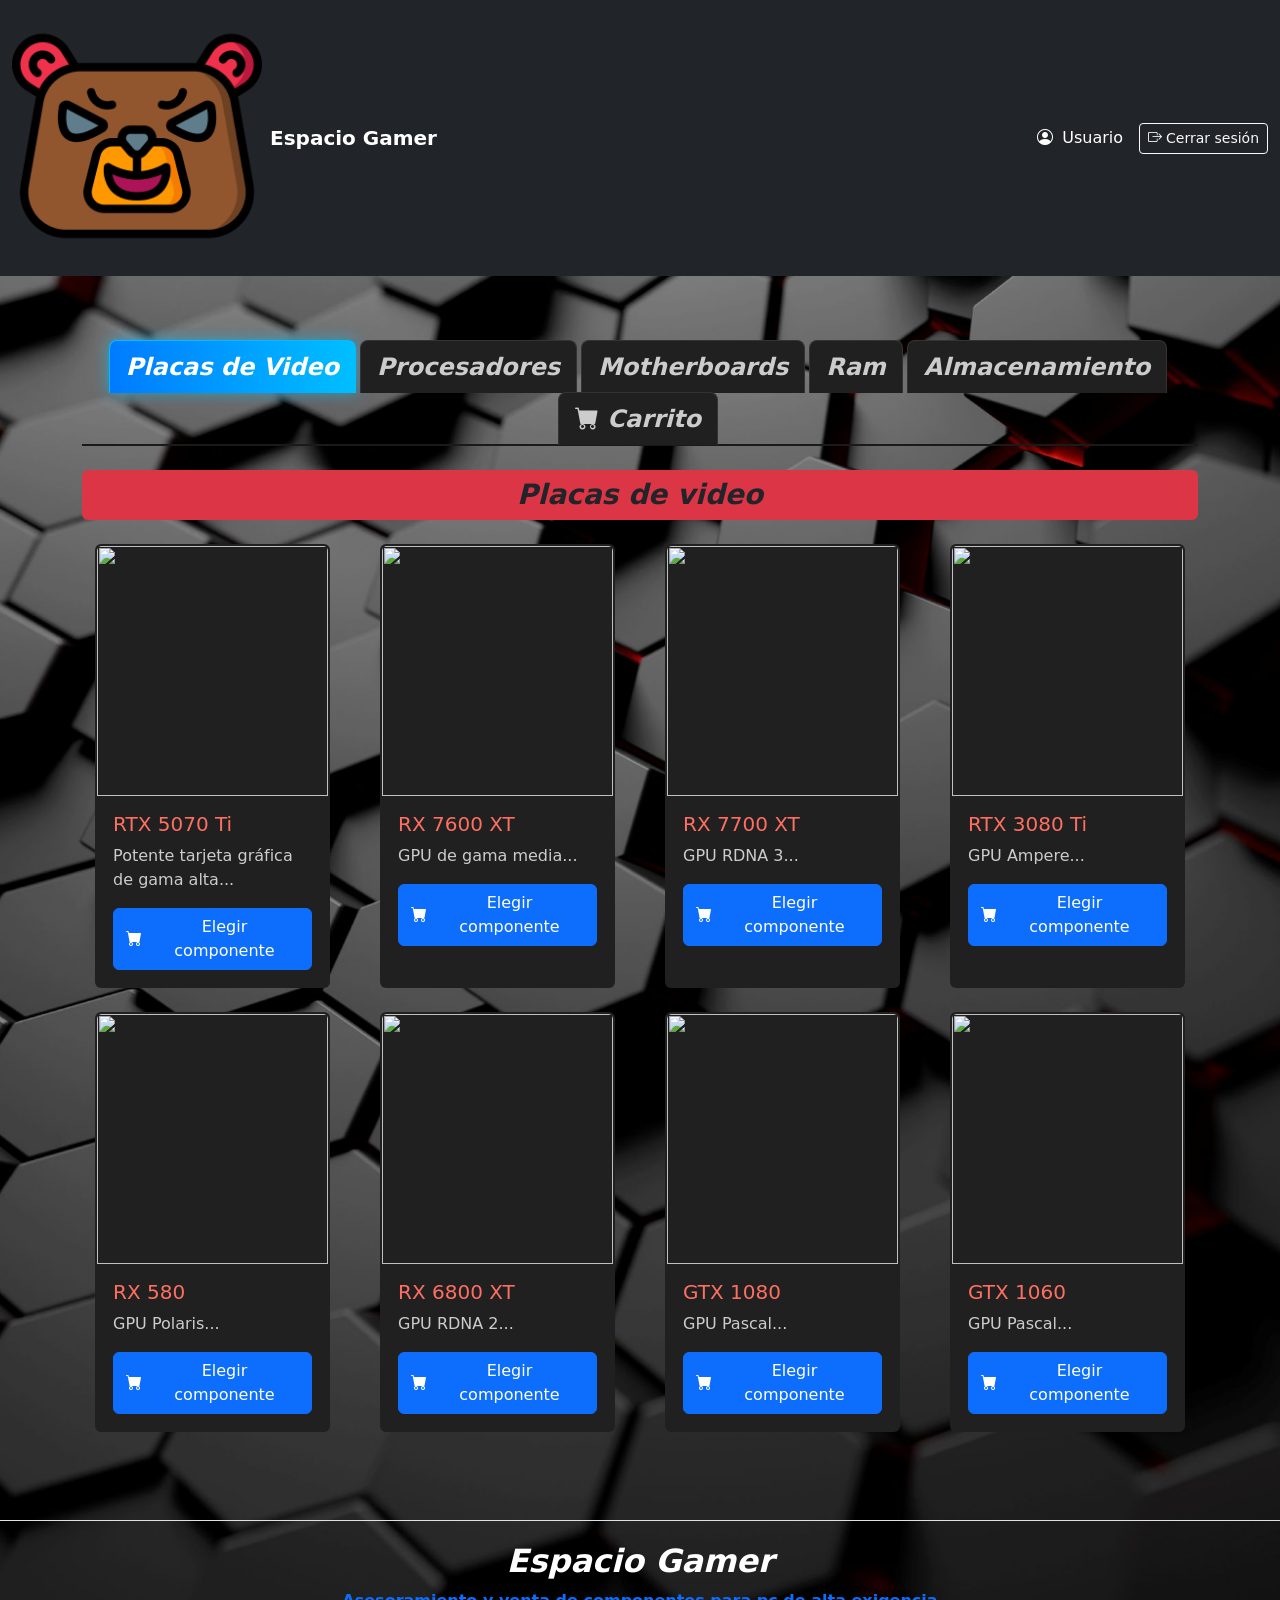
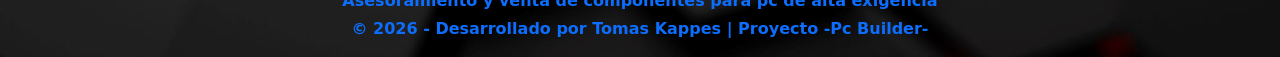
==== commit 7aa92c70: "feat(frontend): refactor UI with unified dark theme, navbar, validation, spinners, prices and micro-" ====
--- a/frontend/menu.html
+++ b/frontend/menu.html
@@ -10,41 +10,58 @@
     <link rel="stylesheet" href="https://cdn.jsdelivr.net/npm/bootstrap-icons@1.11.1/font/bootstrap-icons.css">
 
     <link rel="stylesheet" href="css/stylesMenu.css">
+    <link rel="stylesheet" href="css/mensajes.css">
 </head>
 <body>
-  
-  <footer class="text-center py-2 mt-5 border-top fw-bold">
-    <p class="fst-italic fs-2 text-white fw-bold ">Espacio Gamer</p>
-    <p>Asesoramiento y venta de componentes para pc de alta exigencia</p>
-  </footer>
+
+  <!-- Navbar con branding, usuario y cierre de sesión -->
+  <nav class="navbar navbar-dark bg-dark">
+    <div class="container-fluid d-flex justify-content-between align-items-center">
+      <a class="navbar-brand d-flex align-items-center gap-2" href="menu.html">
+        <img src="assets/icons/icono.png" alt="Espacio Gamer" width="32" height="32" class="d-inline-block align-text-top">
+        <span class="fw-bold">Espacio Gamer</span>
+      </a>
+      <div class="d-flex align-items-center gap-3">
+        <span class="navbar-text text-white">
+          <i class="bi bi-person-circle me-1"></i>
+          <span id="navbar-username">Usuario</span>
+        </span>
+        <button type="button" id="btn-logout" class="btn btn-outline-light btn-sm">
+          <i class="bi bi-box-arrow-right me-1"></i>Cerrar sesión
+        </button>
+      </div>
+    </div>
+  </nav>
 
   <div class="container mt-4">
 
       <!-- grilla -->
-    <ul class="nav nav-tabs justify-content-center fw-bold" id="productosTab" role="tablist">
+    <ul class="nav nav-tabs nav-tabs-gaming justify-content-center fw-bold" id="productosTab" role="tablist">
       <li class="nav-item" role="presentation">
-        <button class="nav-link active text-dark fs-4 fst-italic  fw-bold bg-danger " id="placas-tab" data-bs-toggle="tab" data-bs-target="#placas" type="button" role="tab">Placas de Video</button>
+        <button class="nav-link active fs-4 fst-italic fw-bold" id="placas-tab" data-bs-toggle="tab" data-bs-target="#placas" type="button" role="tab">Placas de Video</button>
       </li>
 
       <li class="nav-item" role="presentation">
-        <button class="nav-link text-dark fs-4 fst-italic  fw-bold bg-danger" id="procesadores-tab" data-bs-toggle="tab" data-bs-target="#procesadores" type="button" role="tab">Procesadores</button>
+        <button class="nav-link fs-4 fst-italic fw-bold" id="procesadores-tab" data-bs-toggle="tab" data-bs-target="#procesadores" type="button" role="tab">Procesadores</button>
       </li>
 
       <li class="nav-item" role="presentation">
-        <button class="nav-link text-dark fs-4 fst-italic  fw-bold bg-danger" id="motherboards-tab" data-bs-toggle="tab" data-bs-target="#motherboards" type="button" role="tab">Motherboards</button>
+        <button class="nav-link fs-4 fst-italic fw-bold" id="motherboards-tab" data-bs-toggle="tab" data-bs-target="#motherboards" type="button" role="tab">Motherboards</button>
       </li>
 
         <li class="nav-item" role="presentation">
-        <button class="nav-link text-dark fs-4 fst-italic  fw-bold bg-danger" id="ram-tab" data-bs-toggle="tab" data-bs-target="#ram" type="button" role="tab">Ram</button>
+        <button class="nav-link fs-4 fst-italic fw-bold" id="ram-tab" data-bs-toggle="tab" data-bs-target="#ram" type="button" role="tab">Ram</button>
         </li>
 
         <li class="nav-item" role="presentation">
-            <button class="nav-link  text-dark fs-4 fst-italic  fw-bold bg-danger " id="alm-tab" data-bs-toggle="tab" data-bs-target="#alm" type="button" role="tab">Almacenamiento</button>
+            <button class="nav-link fs-4 fst-italic fw-bold" id="alm-tab" data-bs-toggle="tab" data-bs-target="#alm" type="button" role="tab">Almacenamiento</button>
         </li>
 
         <li class="nav-item" role="presentation">
-            <button class="nav-link  text-dark fs-4 fst-italic  fw-bold bg-primary " id="contacto-tab" data-bs-toggle="tab" data-bs-target="#contacto" type="button" role="tab"
-            ><i class="bi bi-cart-fill"></i> Carrito</button>
+            <button class="nav-link fs-4 fst-italic fw-bold" id="contacto-tab" data-bs-toggle="tab" data-bs-target="#contacto" type="button" role="tab">
+                <i class="bi bi-cart-fill"></i> Carrito
+                <span id="carrito-badge" class="badge bg-danger rounded-pill d-none">0</span>
+            </button>
         </li>
     </ul>
 
@@ -59,136 +76,136 @@
 
               <!-- Carta 1 -->
               <div class="col">
-                  <div class="card h-100" style="width:90%;max-width:300px;margin:auto;">
-                      <button class="btn btn-placas btn-primary d-flex align-items-center gap-2"
-                              data-id="1"
-                              onclick="seleccionarGPU('RTX 5070 Ti',this)">
-                          <i class="bi bi-cart-fill"></i>
-                          Elegir componente
-                      </button>
+                  <div class="card h-100 card-producto">
                       <img src="https://encrypted-tbn0.gstatic.com/images?q=tbn:ANd9GcTkQs3s47XEpw5lM1OffuAmjAjRX-YJ7i6mSg&s" class="card-img-top">
                       <div class="card-body">
                           <h5 class="card-title">RTX 5070 Ti</h5>
                           <p class="card-text">Potente tarjeta gráfica de gama alta...</p>
+                          <button class="btn btn-placas btn-primary d-flex align-items-center gap-2"
+                                  data-id="1"
+                                  onclick="seleccionarGPU('RTX 5070 Ti',this,900)">
+                              <i class="bi bi-cart-fill"></i>
+                              Elegir componente
+                          </button>
                       </div>
                   </div>
               </div>
 
               <!-- Carta 2 -->
               <div class="col">
-                  <div class="card h-100" style="width: 90%; max-width: 300px; margin:auto;">
-                      <button class="btn btn-placas btn-primary d-flex align-items-center gap-2"
-                              data-id="2"
-                              onclick="seleccionarGPU('RX 7600 XT',this)">
-                          <i class="bi bi-cart-fill"></i>
-                          Elegir componente
-                      </button>
+                  <div class="card h-100 card-producto">
                       <img src="https://hftecnologia.com.ar/img/Public/1123/8283-producto-1.jpg" class="card-img-top">
                       <div class="card-body">
                           <h5 class="card-title">RX 7600 XT</h5>
                           <p class="card-text">GPU de gama media...</p>
+                          <button class="btn btn-placas btn-primary d-flex align-items-center gap-2"
+                                  data-id="2"
+                                  onclick="seleccionarGPU('RX 7600 XT',this,400)">
+                              <i class="bi bi-cart-fill"></i>
+                              Elegir componente
+                          </button>
                       </div>
                   </div>
               </div>
 
               <!-- Carta 3 -->
               <div class="col">
-                  <div class="card h-100" style="width: 90%; max-width: 300px; margin:auto;">
-                      <button class="btn btn-placas btn-primary d-flex align-items-center gap-2"
-                              data-id="3"
-                              onclick="seleccionarGPU('RX 7700 XT',this)">
-                          <i class="bi bi-cart-fill"></i>
-                          Elegir componente
-                      </button>
+                  <div class="card h-100 card-producto">
                       <img src="https://www.topcomputacion.com.ar/wp-content/uploads/2024/04/sapphire_radeon_rx_7700_xt_pulse_12gb_gddr61.jpg" class="card-img-top">
                       <div class="card-body">
                           <h5 class="card-title">RX 7700 XT</h5>
                           <p class="card-text">GPU RDNA 3...</p>
+                          <button class="btn btn-placas btn-primary d-flex align-items-center gap-2"
+                                  data-id="3"
+                                  onclick="seleccionarGPU('RX 7700 XT',this,540)">
+                              <i class="bi bi-cart-fill"></i>
+                              Elegir componente
+                          </button>
                       </div>
                   </div>
               </div>
 
               <!-- Carta 4 -->
               <div class="col">
-                  <div class="card h-100" style="width: 90%; max-width: 300px; margin:auto;">
-                      <button class="btn btn-placas btn-primary d-flex align-items-center gap-2"
-                              data-id="4"
-                              onclick="seleccionarGPU('RTX 3080 Ti',this)">
-                          <i class="bi bi-cart-fill"></i>
-                          Elegir componente
-                      </button>
+                  <div class="card h-100 card-producto">
                       <img src="https://mauricomputacion.com.ar/images/productos/23570.webp" class="card-img-top">
                       <div class="card-body">
                           <h5 class="card-title">RTX 3080 Ti</h5>
                           <p class="card-text">GPU Ampere...</p>
+                          <button class="btn btn-placas btn-primary d-flex align-items-center gap-2"
+                                  data-id="4"
+                                  onclick="seleccionarGPU('RTX 3080 Ti',this,720)">
+                              <i class="bi bi-cart-fill"></i>
+                              Elegir componente
+                          </button>
                       </div>
                   </div>
               </div>
 
               <!-- Carta 5 -->
               <div class="col">
-                  <div class="card h-100" style="width: 90%; max-width: 300px; margin:auto;">
-                      <button class="btn btn-placas btn-primary d-flex align-items-center gap-2"
-                              data-id="5"
-                              onclick="seleccionarGPU('RX 580',this)">
-                          <i class="bi bi-cart-fill"></i>
-                          Elegir componente
-                      </button>
+                  <div class="card h-100 card-producto">
                       <img src="https://smarttucuman.com/img/Public/1130/26458-producto-xfx-placa-video-rx-580.jpg" class="card-img-top">
                       <div class="card-body">
                           <h5 class="card-title">RX 580</h5>
                           <p class="card-text">GPU Polaris...</p>
+                          <button class="btn btn-placas btn-primary d-flex align-items-center gap-2"
+                                  data-id="5"
+                                  onclick="seleccionarGPU('RX 580',this,150)">
+                              <i class="bi bi-cart-fill"></i>
+                              Elegir componente
+                          </button>
                       </div>
                   </div>
               </div>
 
               <!-- Carta 6 -->
               <div class="col">
-                  <div class="card h-100" style="width: 90%; max-width: 300px; margin:auto;">
-                      <button class="btn btn-placas btn-primary d-flex align-items-center gap-2"
-                              data-id="6"
-                              onclick="seleccionarGPU('RX 6800 XT',this)">
-                          <i class="bi bi-cart-fill"></i>
-                          Elegir componente
-                      </button>
+                  <div class="card h-100 card-producto">
                       <img src="https://spacegamer.com.ar/img/Public/1058-producto-91bb8b6e-76f8-4735-be9c-f7d57434ec04-7786.jpg" class="card-img-top">
                       <div class="card-body">
                           <h5 class="card-title">RX 6800 XT</h5>
                           <p class="card-text">GPU RDNA 2...</p>
+                          <button class="btn btn-placas btn-primary d-flex align-items-center gap-2"
+                                  data-id="6"
+                                  onclick="seleccionarGPU('RX 6800 XT',this,600)">
+                              <i class="bi bi-cart-fill"></i>
+                              Elegir componente
+                          </button>
                       </div>
                   </div>
               </div>
 
               <!-- Carta 7 -->
               <div class="col">
-                  <div class="card h-100" style="width: 90%; max-width: 300px; margin:auto;">
-                      <button class="btn btn-placas btn-primary d-flex align-items-center gap-2"
-                              data-id="7"
-                              onclick="seleccionarGPU('GTX 1080',this)">
-                          <i class="bi bi-cart-fill"></i>
-                          Elegir componente
-                      </button>
+                  <div class="card h-100 card-producto">
                       <img src="https://encrypted-tbn0.gstatic.com/images?q=tbn:ANd9GcRirLU0sTld2bnROfPhNKG0HdLtoUbnls1ajQ&s" class="card-img-top">
                       <div class="card-body">
                           <h5 class="card-title">GTX 1080</h5>
                           <p class="card-text">GPU Pascal...</p>
+                          <button class="btn btn-placas btn-primary d-flex align-items-center gap-2"
+                                  data-id="7"
+                                  onclick="seleccionarGPU('GTX 1080',this,220)">
+                              <i class="bi bi-cart-fill"></i>
+                              Elegir componente
+                          </button>
                       </div>
                   </div>
               </div>
 
               <!-- Carta 8 -->
               <div class="col">
-                  <div class="card h-100" style="width: 90%; max-width: 300px; margin:auto;">
-                      <button class="btn btn-placas btn-primary d-flex align-items-center gap-2"
-                              data-id="8"
-                              onclick="seleccionarGPU('GTX 1060',this)">
-                          <i class="bi bi-cart-fill"></i>
-                          Elegir componente
-                      </button>
+                  <div class="card h-100 card-producto">
                       <img src="https://encrypted-tbn0.gstatic.com/images?q=tbn:ANd9GcQ7zfxbdh2UQ8G-YNrOYF5IJGn1B2df0E7poQ&s" class="card-img-top">
                       <div class="card-body">
                           <h5 class="card-title">GTX 1060</h5>
                           <p class="card-text">GPU Pascal...</p>
+                          <button class="btn btn-placas btn-primary d-flex align-items-center gap-2"
+                                  data-id="8"
+                                  onclick="seleccionarGPU('GTX 1060',this,120)">
+                              <i class="bi bi-cart-fill"></i>
+                              Elegir componente
+                          </button>
                       </div>
                   </div>
               </div>
@@ -202,136 +219,136 @@
         <h2 class="text-center mb-4 fw-bold text-dark p-2 bg-danger rounded fst-italic fs-3">Procesadores</h2>
         <div class="row row-cols-1 row-cols-sm-2 row-cols-md-3 row-cols-lg-4 g-4">
          <div class="col">
-                 <div class="card h-100" style="width: 90%; max-width: 300px; margin:auto;">
-                     <button class="btn btn-cpu btn-primary d-flex align-items-center gap-2"
-                             data-id="9"
-                             onclick="seleccionarCPU('Ryzen 5 8600G',this)">
-                         <i class="bi bi-cart-fill"></i>
-                         Elegir componente
-                     </button>
+                 <div class="card h-100 card-producto">
                      <img src="https://www.achorao.com/cdn/shop/files/amd-procesadores-default-title-procesador-amd-ryzen-5-8600g-4-3ghz-5-00ghz-730143316163-46366025842928_1400x.jpg?v=1738883806" class="card-img-top">
                      <div class="card-body">
                          <h5 class="card-title">Ryzen 5 8600G</h5>
                          <p class="card-text">El Ryzen 5 8600G tiene 6 núcleos...</p>
+                         <button class="btn btn-cpu btn-primary d-flex align-items-center gap-2"
+                                 data-id="9"
+                                 onclick="seleccionarCPU('Ryzen 5 8600G',this,280)">
+                             <i class="bi bi-cart-fill"></i>
+                             Elegir componente
+                         </button>
                      </div>
                  </div>
              </div>
 
              <!-- Carta 10 -->
              <div class="col">
-                 <div class="card h-100" style="width: 90%; max-width: 300px; margin:auto;">
-                     <button class="btn btn-cpu btn-primary d-flex align-items-center gap-2"
-                             data-id="10"
-                             onclick="seleccionarCPU('Ryzen 5 5500X3D',this)">
-                         <i class="bi bi-cart-fill"></i>
-                         Elegir componente
-                     </button>
+                 <div class="card h-100 card-producto">
                      <img src="https://www.maximus.com.ar/Temp/App_WebSite/App_PictureFiles/Items/100-100000065BOX_800.jpg" class="card-img-top">
                      <div class="card-body">
                          <h5 class="card-title">Ryzen 5 5500X3D</h5>
                          <p class="card-text">El Ryzen 5 5500X3D cuenta con 6 núcleos...</p>
+                         <button class="btn btn-cpu btn-primary d-flex align-items-center gap-2"
+                                 data-id="10"
+                                 onclick="seleccionarCPU('Ryzen 5 5500X3D',this,240)">
+                             <i class="bi bi-cart-fill"></i>
+                             Elegir componente
+                         </button>
                      </div>
                  </div>
              </div>
 
              <!-- Carta 11 -->
              <div class="col">
-                 <div class="card h-100" style="width: 90%; max-width: 300px; margin:auto;">
-                     <button class="btn btn-cpu btn-primary d-flex align-items-center gap-2"
-                             data-id="11"
-                             onclick="seleccionarCPU('Ryzen 7 7700X',this)">
-                         <i class="bi bi-cart-fill"></i>
-                         Elegir componente
-                     </button>
+                 <div class="card h-100 card-producto">
                      <img src="https://images.fravega.com/f300/37e63e69e02b27e8921b30825636e393.jpg.webp" class="card-img-top">
                      <div class="card-body">
                          <h5 class="card-title">Ryzen 7 7700X</h5>
                          <p class="card-text">El Ryzen 7 7700X tiene 8 núcleos...</p>
+                         <button class="btn btn-cpu btn-primary d-flex align-items-center gap-2"
+                                 data-id="11"
+                                 onclick="seleccionarCPU('Ryzen 7 7700X',this,380)">
+                             <i class="bi bi-cart-fill"></i>
+                             Elegir componente
+                         </button>
                      </div>
                  </div>
              </div>
 
              <!-- Carta 12 -->
              <div class="col">
-                 <div class="card h-100" style="width: 90%; max-width: 300px; margin:auto;">
-                     <button class="btn btn-cpu btn-primary d-flex align-items-center gap-2"
-                             data-id="12"
-                             onclick="seleccionarCPU('Ryzen 7 8700G',this)">
-                         <i class="bi bi-cart-fill"></i>
-                         Elegir componente
-                     </button>
+                 <div class="card h-100 card-producto">
                      <img src="https://mexx-img-2019.s3.amazonaws.com/procesador-cpu-ryzen_40369_2.jpeg?v671?v267?v98" class="card-img-top">
                      <div class="card-body">
                          <h5 class="card-title">Ryzen 7 8700G</h5>
                          <p class="card-text">El Ryzen 7 8700G posee 8 núcleos...</p>
+                         <button class="btn btn-cpu btn-primary d-flex align-items-center gap-2"
+                                 data-id="12"
+                                 onclick="seleccionarCPU('Ryzen 7 8700G',this,400)">
+                             <i class="bi bi-cart-fill"></i>
+                             Elegir componente
+                         </button>
                      </div>
                  </div>
              </div>
 
              <!-- Carta 13 -->
              <div class="col">
-                 <div class="card h-100" style="width: 90%; max-width: 300px; margin:auto;">
-                     <button class="btn btn-cpu btn-primary d-flex align-items-center gap-2"
-                             data-id="13"
-                             onclick="seleccionarCPU('i5-12400F',this)">
-                         <i class="bi bi-cart-fill"></i>
-                         Elegir componente
-                     </button>
+                 <div class="card h-100 card-producto">
                      <img src="https://git.gestionresellers.com.ar/public_image_server/32862/1708544392" class="card-img-top">
                      <div class="card-body">
                          <h5 class="card-title">i5-12400F</h5>
                          <p class="card-text">El Intel Core i5-12400F tiene 6 núcleos...</p>
+                         <button class="btn btn-cpu btn-primary d-flex align-items-center gap-2"
+                                 data-id="13"
+                                 onclick="seleccionarCPU('i5-12400F',this,190)">
+                             <i class="bi bi-cart-fill"></i>
+                             Elegir componente
+                         </button>
                      </div>
                  </div>
              </div>
 
              <!-- Carta 14 -->
              <div class="col">
-                 <div class="card h-100" style="width: 90%; max-width: 300px; margin:auto;">
-                     <button class="btn btn-cpu btn-primary d-flex align-items-center gap-2"
-                             data-id="14"
-                             onclick="seleccionarCPU('i5-14600K',this)">
-                         <i class="bi bi-cart-fill"></i>
-                         Elegir componente
-                     </button>
+                 <div class="card h-100 card-producto">
                      <img src="https://git.gestionresellers.com.ar/public_image_server/32862/1708544392" class="card-img-top">
                      <div class="card-body">
                          <h5 class="card-title">i5-14600K</h5>
                          <p class="card-text">El Intel Core i5-14600K tiene 14 núcleos...</p>
+                         <button class="btn btn-cpu btn-primary d-flex align-items-center gap-2"
+                                 data-id="14"
+                                 onclick="seleccionarCPU('i5-14600K',this,360)">
+                             <i class="bi bi-cart-fill"></i>
+                             Elegir componente
+                         </button>
                      </div>
                  </div>
              </div>
 
              <!-- Carta 15 -->
              <div class="col">
-                 <div class="card h-100" style="width: 90%; max-width: 300px; margin:auto;">
-                     <button class="btn btn-cpu btn-primary d-flex align-items-center gap-2"
-                             data-id="15"
-                             onclick="seleccionarCPU('i7-13700F',this)">
-                         <i class="bi bi-cart-fill"></i>
-                         Elegir componente
-                     </button>
+                 <div class="card h-100 card-producto">
                      <img src="https://encrypted-tbn0.gstatic.com/images?q=tbn:ANd9GcQM95TCNlP0nBnaq8wdN00gfR8c1JM9c5uDMg&s" class="card-img-top">
                      <div class="card-body">
                          <h5 class="card-title">i7-13700F</h5>
                          <p class="card-text">El Intel Core i7-13700F tiene 16 núcleos...</p>
+                         <button class="btn btn-cpu btn-primary d-flex align-items-center gap-2"
+                                 data-id="15"
+                                 onclick="seleccionarCPU('i7-13700F',this,420)">
+                             <i class="bi bi-cart-fill"></i>
+                             Elegir componente
+                         </button>
                      </div>
                  </div>
              </div>
 
              <!-- Carta 16 -->
              <div class="col">
-                 <div class="card h-100" style="width: 90%; max-width: 300px; margin:auto;">
-                     <button class="btn btn-cpu btn-primary d-flex align-items-center gap-2"
-                             data-id="16"
-                             onclick="seleccionarCPU('i7-14700F',this)">
-                         <i class="bi bi-cart-fill"></i>
-                         Elegir componente
-                     </button>
+                 <div class="card h-100 card-producto">
                      <img src="https://fullh4rd.com.ar/img/productos/1/micro-intel-core-i7-14700f-svideo-ccooler-s1700-0.jpg" class="card-img-top">
                      <div class="card-body">
                          <h5 class="card-title">i7-14700F</h5>
                          <p class="card-text">El Intel Core i7-14700F tiene 20 núcleos...</p>
+                         <button class="btn btn-cpu btn-primary d-flex align-items-center gap-2"
+                                 data-id="16"
+                                 onclick="seleccionarCPU('i7-14700F',this,460)">
+                             <i class="bi bi-cart-fill"></i>
+                             Elegir componente
+                         </button>
                      </div>
                  </div>
              </div>
@@ -348,136 +365,136 @@
         <div class="row row-cols-1 row-cols-sm-2 row-cols-md-3 row-cols-lg-4 g-4">
             <!-- 17 -->
             <div class="col">
-                <div class="card h-100" style="width: 90%; max-width: 300px; margin:auto;">
-                    <button class="btn btn-mother btn-primary d-flex align-items-center gap-2"
-                            data-id="17"
-                            onclick="seleccionarMotherboard('ASUS ROG Strix B650E-F',this)">
-                        <i class="bi bi-cart-fill"></i>
-                        Elegir componente
-                    </button>
+                <div class="card h-100 card-producto">
                     <img src="https://www.deffo.com.ar/wp-content/uploads/2024/02/ROG-STRIX-B650E-F-GAMING-WIFI-fb.jpg" class="card-img-top">
                     <div class="card-body">
                         <h5 class="card-title">ASUS ROG Strix B650E-F</h5>
                         <p class="card-text">Ideal para gaming avanzado...</p>
+                        <button class="btn btn-mother btn-primary d-flex align-items-center gap-2"
+                                data-id="17"
+                                onclick="seleccionarMotherboard('ASUS ROG Strix B650E-F',this,340)">
+                            <i class="bi bi-cart-fill"></i>
+                            Elegir componente
+                        </button>
                     </div>
                 </div>
             </div>
 
             <!-- 18 -->
             <div class="col">
-                <div class="card h-100" style="width: 90%; max-width: 300px; margin:auto;">
-                    <button class="btn btn-mother btn-primary d-flex align-items-center gap-2"
-                            data-id="18"
-                            onclick="seleccionarMotherboard('MSI Tomahawk Z790 WiFi',this)">
-                        <i class="bi bi-cart-fill"></i>
-                        Elegir componente
-                    </button>
+                <div class="card h-100 card-producto">
                     <img src="https://http2.mlstatic.com/D_NQ_NP_778066-MLU70918623631_082023-O.webp" class="card-img-top">
                     <div class="card-body">
                         <h5 class="card-title">MSI Tomahawk Z790 WiFi</h5>
                         <p class="card-text">Pensada para procesadores Intel...</p>
+                        <button class="btn btn-mother btn-primary d-flex align-items-center gap-2"
+                                data-id="18"
+                                onclick="seleccionarMotherboard('MSI Tomahawk Z790 WiFi',this,360)">
+                            <i class="bi bi-cart-fill"></i>
+                            Elegir componente
+                        </button>
                     </div>
                 </div>
             </div>
 
             <!-- 19 -->
             <div class="col">
-                <div class="card h-100" style="width: 90%; max-width: 300px; margin:auto;">
-                    <button class="btn btn-mother btn-primary d-flex align-items-center gap-2"
-                            data-id="19"
-                            onclick="seleccionarMotherboard('Gigabyte B550 Aorus Elite V2',this)">
-                        <i class="bi bi-cart-fill"></i>
-                        Elegir componente
-                    </button>
+                <div class="card h-100 card-producto">
                     <img src="https://gorilagames.com/img/Public/1019-producto-mother-aorus-elite-v2-1-886.jpg" class="card-img-top">
                     <div class="card-body">
                         <h5 class="card-title">Gigabyte B550 Aorus Elite V2</h5>
                         <p class="card-text">Excelente relación calidad-precio...</p>
+                        <button class="btn btn-mother btn-primary d-flex align-items-center gap-2"
+                                data-id="19"
+                                onclick="seleccionarMotherboard('Gigabyte B550 Aorus Elite V2',this,180)">
+                            <i class="bi bi-cart-fill"></i>
+                            Elegir componente
+                        </button>
                     </div>
                 </div>
             </div>
 
             <!-- 20 -->
             <div class="col">
-                <div class="card h-100" style="width: 90%; max-width: 300px; margin:auto;">
-                    <button class="btn btn-mother btn-primary d-flex align-items-center gap-2"
-                            data-id="20"
-                            onclick="seleccionarMotherboard('ASRock B650M RipTide',this)">
-                        <i class="bi bi-cart-fill"></i>
-                        Elegir componente
-                    </button>
+                <div class="card h-100 card-producto">
                     <img src="https://pg.asrock.com/mb/photo/B650M%20PG%20Riptide(L1).png" class="card-img-top">
                     <div class="card-body">
                         <h5 class="card-title">ASRock B650M RipTide</h5>
                         <p class="card-text">Formato microATX...</p>
+                        <button class="btn btn-mother btn-primary d-flex align-items-center gap-2"
+                                data-id="20"
+                                onclick="seleccionarMotherboard('ASRock B650M RipTide',this,220)">
+                            <i class="bi bi-cart-fill"></i>
+                            Elegir componente
+                        </button>
                     </div>
                 </div>
             </div>
 
             <!-- 21 -->
             <div class="col">
-                <div class="card h-100" style="width: 90%; max-width: 300px; margin:auto;">
-                    <button class="btn btn-mother btn-primary d-flex align-items-center gap-2"
-                            data-id="21"
-                            onclick="seleccionarMotherboard('ASUS Prime Z690-P',this)">
-                        <i class="bi bi-cart-fill"></i>
-                        Elegir componente
-                    </button>
+                <div class="card h-100 card-producto">
                     <img src="https://spacegamer.com.ar/img/Public/1058-producto-2-8825.jpg" class="card-img-top">
                     <div class="card-body">
                         <h5 class="card-title">ASUS Prime Z690-P</h5>
                         <p class="card-text">Diseñada para creadores...</p>
+                        <button class="btn btn-mother btn-primary d-flex align-items-center gap-2"
+                                data-id="21"
+                                onclick="seleccionarMotherboard('ASUS Prime Z690-P',this,200)">
+                            <i class="bi bi-cart-fill"></i>
+                            Elegir componente
+                        </button>
                     </div>
                 </div>
             </div>
 
             <!-- 22 -->
             <div class="col">
-                <div class="card h-100" style="width: 90%; max-width: 300px; margin:auto;">
-                    <button class="btn btn-mother btn-primary d-flex align-items-center gap-2"
-                            data-id="22"
-                            onclick="seleccionarMotherboard('Gigabyte X670 Aorus Elite AX',this)">
-                        <i class="bi bi-cart-fill"></i>
-                        Elegir componente
-                    </button>
+                <div class="card h-100 card-producto">
                     <img src="https://encrypted-tbn0.gstatic.com/images?q=tbn:ANd9GcR3XOI3lomIG-k_D6VpuBE5BBt_Rnt8HkEy4w&s" class="card-img-top">
                     <div class="card-body">
                         <h5 class="card-title">Gigabyte X670 Aorus Elite AX</h5>
                         <p class="card-text">Placa de gama alta...</p>
+                        <button class="btn btn-mother btn-primary d-flex align-items-center gap-2"
+                                data-id="22"
+                                onclick="seleccionarMotherboard('Gigabyte X670 Aorus Elite AX',this,380)">
+                            <i class="bi bi-cart-fill"></i>
+                            Elegir componente
+                        </button>
                     </div>
                 </div>
             </div>
 
             <!-- 23 -->
             <div class="col">
-                <div class="card h-100" style="width: 90%; max-width: 300px; margin:auto;">
-                    <button class="btn btn-mother btn-primary d-flex align-items-center gap-2"
-                            data-id="23"
-                            onclick="seleccionarMotherboard('MSI B550M Pro-VDH WiFi',this)">
-                        <i class="bi bi-cart-fill"></i>
-                        Elegir componente
-                    </button>
+                <div class="card h-100 card-producto">
                     <img src="https://m.media-amazon.com/images/I/71Mumt38AtL._AC_SL1280_.jpg" class="card-img-top">
                     <div class="card-body">
                         <h5 class="card-title">MSI B550M Pro-VDH WiFi</h5>
                         <p class="card-text">Ideal para uso doméstico...</p>
+                        <button class="btn btn-mother btn-primary d-flex align-items-center gap-2"
+                                data-id="23"
+                                onclick="seleccionarMotherboard('MSI B550M Pro-VDH WiFi',this,160)">
+                            <i class="bi bi-cart-fill"></i>
+                            Elegir componente
+                        </button>
                     </div>
                 </div>
             </div>
 
             <!-- 24 -->
             <div class="col">
-                <div class="card h-100" style="width: 90%; max-width: 300px; margin:auto;">
-                    <button class="btn btn-mother btn-primary d-flex align-items-center gap-2"
-                            data-id="24"
-                            onclick="seleccionarMotherboard('ASRock Z790 Steel Legend',this)">
-                        <i class="bi bi-cart-fill"></i>
-                        Elegir componente
-                    </button>
+                <div class="card h-100 card-producto">
                     <img src="https://static.nb.com.ar/i/nb_MOTHER-ASROCK-Z790-STEEL-LEGEND-WIFI_ver_5395a8c769242c332b7fc16fd4cb8b01.jpg" class="card-img-top">
                     <div class="card-body">
                         <h5 class="card-title">ASRock Z790 Steel Legend</h5>
                         <p class="card-text">Diseño robusto...</p>
+                        <button class="btn btn-mother btn-primary d-flex align-items-center gap-2"
+                                data-id="24"
+                                onclick="seleccionarMotherboard('ASRock Z790 Steel Legend',this,350)">
+                            <i class="bi bi-cart-fill"></i>
+                            Elegir componente
+                        </button>
                     </div>
                 </div>
             </div>
@@ -494,137 +511,138 @@
             <div class="row row-cols-1 row-cols-sm-2 row-cols-md-3 row-cols-lg-4 g-4">
                 <!-- 25 -->
                 <div class="col">
-                    <div class="card h-100" style="width: 90%; max-width: 300px; margin:auto;">
-                        <button class="btn btn-ram btn-primary d-flex align-items-center gap-2"
-                                data-id="25"
-                                onclick="seleccionarRAM('Corsair Vengeance 32GB DDR5',this)">
-                            <i class="bi bi-cart-fill"></i>
-                            Elegir componente
-                        </button>
+                    <div class="card h-100 card-producto">
                         <img src="https://assets.corsair.com/image/upload/c_pad,q_85,h_1100,w_1100,f_auto/products/Memory/vengeance-rgb-ddr5-blk-config/Gallery/Vengeance-RGB-DDR5-2UP-BLACK_01.webp" class="card-img-top">
                         <div class="card-body">
                             <h5 class="card-title">Corsair Vengeance 32GB DDR5</h5>
                             <p class="card-text">3200mhz</p>
+                            <button class="btn btn-ram btn-primary d-flex align-items-center gap-2"
+                                    data-id="25"
+                                    onclick="seleccionarRAM('Corsair Vengeance 32GB DDR5',this,180)">
+                                <i class="bi bi-cart-fill"></i>
+                                Elegir componente
+                            </button>
                         </div>
                     </div>
                 </div>
 
                 <!-- 26 -->
                 <div class="col">
-                    <div class="card h-100" style="width: 90%; max-width: 300px; margin:auto;">
-                        <button class="btn btn-ram btn-primary d-flex align-items-center gap-2"
-                                data-id="26"
-                                onclick="seleccionarRAM('Corsair Vengeance 16GB DDR5',this)">
-                            <i class="bi bi-cart-fill"></i>
-                            Elegir componente
-                        </button>
+                    <div class="card h-100 card-producto">
                         <img src="https://assets.corsair.com/image/upload/c_pad,q_85,h_1100,w_1100,f_auto/products/Memory/vengeance-rgb-ddr5-blk-config/Gallery/Vengeance-RGB-DDR5-2UP-BLACK_01.webp" class="card-img-top">
                         <div class="card-body">
                             <h5 class="card-title">Corsair Vengeance 16GB DDR5</h5>
                             <p class="card-text">3200mhz</p>
+                            <button class="btn btn-ram btn-primary d-flex align-items-center gap-2"
+                                    data-id="26"
+                                    onclick="seleccionarRAM('Corsair Vengeance 16GB DDR5',this,110)">
+                                <i class="bi bi-cart-fill"></i>
+                                Elegir componente
+                            </button>
                         </div>
                     </div>
                 </div>
 
                 <!-- 27 -->
                 <div class="col">
-                    <div class="card h-100" style="width: 90%; max-width: 300px; margin:auto;">
-                        <button class="btn btn-ram btn-primary d-flex align-items-center gap-2"
-                                data-id="27"
-                                onclick="seleccionarRAM('Corsair Vengeance 8GB DDR5',this)">
-                            <i class="bi bi-cart-fill"></i>
-                            Elegir componente
-                        </button>
+                    <div class="card h-100 card-producto">
                         <img src="https://assets.corsair.com/image/upload/c_pad,q_85,h_1100,w_1100,f_auto/products/Memory/vengeance-rgb-ddr5-blk-config/Gallery/Vengeance-RGB-DDR5-2UP-BLACK_01.webp" class="card-img-top">
                         <div class="card-body">
                             <h5 class="card-title">Corsair Vengeance 8GB DDR5</h5>
                             <p class="card-text">3200mhz</p>
+                            <button class="btn btn-ram btn-primary d-flex align-items-center gap-2"
+                                    data-id="27"
+                                    onclick="seleccionarRAM('Corsair Vengeance 8GB DDR5',this,70)">
+                                <i class="bi bi-cart-fill"></i>
+                                Elegir componente
+                            </button>
                         </div>
                     </div>
                 </div>
 
                 <!-- 28 -->
                 <div class="col">
-                    <div class="card h-100" style="width: 90%; max-width: 300px; margin:auto;">
-                        <button class="btn btn-ram btn-primary d-flex align-items-center gap-2"
-                                data-id="28"
-                                onclick="seleccionarRAM('Kingston 32GB DDR4',this)">
-                            <i class="bi bi-cart-fill"></i>
-                            Elegir componente
-                        </button>
+                    <div class="card h-100 card-producto">
                         <img src="https://s3-sa-east-1.amazonaws.com/saasargentina/DNvSEm9o9X9GSO8SISok/imagen" class="card-img-top">
                         <div class="card-body">
                             <h5 class="card-title">Kingston 32GB DDR4</h5>
                             <p class="card-text">3200mhz</p>
+                            <button class="btn btn-ram btn-primary d-flex align-items-center gap-2"
+                                    data-id="28"
+                                    onclick="seleccionarRAM('Kingston 32GB DDR4',this,130)">
+                                <i class="bi bi-cart-fill"></i>
+                                Elegir componente
+                            </button>
                         </div>
                     </div>
                 </div>
 
                 <!-- 29 -->
                 <div class="col">
-                    <div class="card h-100" style="width: 90%; max-width: 300px; margin:auto;">
-                        <button class="btn btn-ram btn-primary d-flex align-items-center gap-2"
-                                data-id="29"
-                                onclick="seleccionarRAM('Kingston 16GB DDR4',this)">
-                            <i class="bi bi-cart-fill"></i>
-                            Elegir componente
-                        </button>
+                    <div class="card h-100 card-producto">
                         <img src="https://s3-sa-east-1.amazonaws.com/saasargentina/DNvSEm9o9X9GSO8SISok/imagen" class="card-img-top">
                         <div class="card-body">
                             <h5 class="card-title">Kingston 16GB DDR4</h5>
                             <p class="card-text">3200mhz</p>
+                            <button class="btn btn-ram btn-primary d-flex align-items-center gap-2"
+                                    data-id="29"
+                                    onclick="seleccionarRAM('Kingston 16GB DDR4',this,75)">
+                                <i class="bi bi-cart-fill"></i>
+                                Elegir componente
+                            </button>
                         </div>
                     </div>
                 </div>
 
                 <!-- 30 -->
                 <div class="col">
-                    <div class="card h-100" style="width: 90%; max-width: 300px; margin:auto;">
-                        <button class="btn btn-ram btn-primary d-flex align-items-center gap-2"
-                                data-id="30"
-                                onclick="seleccionarRAM('Kingston 8GB DDR4',this)">
-                            <i class="bi bi-cart-fill"></i>
-                            Elegir componente
-                        </button>
+                    <div class="card h-100 card-producto">
                         <img src="https://s3-sa-east-1.amazonaws.com/saasargentina/DNvSEm9o9X9GSO8SISok/imagen" class="card-img-top">
                         <div class="card-body">
                             <h5 class="card-title">Kingston 8GB DDR4</h5>
                             <p class="card-text">3200mhz</p>
+                            <button class="btn btn-ram btn-primary d-flex align-items-center gap-2"
+                                    data-id="30"
+                                    onclick="seleccionarRAM('Kingston 8GB DDR4',this,45)">
+                                <i class="bi bi-cart-fill"></i>
+                                Elegir componente
+                            </button>
                         </div>
                     </div>
                 </div>
 
                 <!-- 31 -->
                 <div class="col">
-                    <div class="card h-100" style="width: 90%; max-width: 300px; margin:auto;">
-                        <button class="btn btn-ram btn-primary d-flex align-items-center gap-2"
-                                data-id="31"
-                                onclick="seleccionarRAM('Patriot 16GB DDR4',this)">
-                            <i class="bi bi-cart-fill"></i>
-                            Elegir componente
-                        </button>
+                    <div class="card h-100 card-producto">
                         <img src="https://teamtecno.com.ar/wp-content/uploads/2018/12/1717114655fb8654dfa4f74f5accc6c4bf6ab11bb1.jpg" class="card-img-top">
                         <div class="card-body">
                             <h5 class="card-title">Patriot 16GB DDR4</h5>
                             <p class="card-text">3200mhz</p>
+                            <button class="btn btn-ram btn-primary d-flex align-items-center gap-2"
+                                    data-id="31"
+                                    onclick="seleccionarRAM('Patriot 16GB DDR4',this,70)">
+                                <i class="bi bi-cart-fill"></i>
+                                Elegir componente
+                            </button>
                         </div>
                     </div>
                 </div>
 
                 <!-- 32 -->
-                <div class="col"><div class="card h-100" style="width: 90%; max-width: 300px; margin:auto;">
-                    <button class="btn btn-ram btn-primary d-flex align-items-center gap-2"
-                            data-id="32"
-                            onclick="seleccionarRAM('TeamGroup 8GB DDR4',this)">
-                        <i class="bi bi-cart-fill"></i>
-                        Elegir componente
-                    </button>
-                    <img src="https://teamtecno.com.ar/wp-content/uploads/2018/12/1717114655fb8654dfa4f74f5accc6c4bf6ab11bb1.jpg" class="card-img-top">
-                    <div class="card-body">
-                        <h5 class="card-title">TeamGroup 8GB DDR4</h5>
-                        <p class="card-text">3200mhz</p>
-                    </div>
-                </div>
+                <div class="col">
+                    <div class="card h-100 card-producto">
+                        <img src="https://teamtecno.com.ar/wp-content/uploads/2018/12/1717114655fb8654dfa4f74f5accc6c4bf6ab11bb1.jpg" class="card-img-top">
+                        <div class="card-body">
+                            <h5 class="card-title">TeamGroup 8GB DDR4</h5>
+                            <p class="card-text">3200mhz</p>
+                            <button class="btn btn-ram btn-primary d-flex align-items-center gap-2"
+                                    data-id="32"
+                                    onclick="seleccionarRAM('TeamGroup 8GB DDR4',this,35)">
+                                <i class="bi bi-cart-fill"></i>
+                                Elegir componente
+                            </button>
+                        </div>
+                    </div>
                 </div>
 
             </div>
@@ -640,128 +658,128 @@
             <div class="row row-cols-1 row-cols-sm-2 row-cols-md-3 row-cols-lg-4 g-4">
                 <!-- 33 -->
                 <div class="col">
-                    <div class="card h-100" style="width: 90%; max-width: 300px; margin:auto;">
-                        <button class="btn btn-alm btn-primary d-flex align-items-center gap-2"
-                                data-id="33"
-                                onclick="seleccionarStorage('Kingston 256GB SSD',this)">
-                            <i class="bi bi-cart-fill"></i>
-                            Elegir componente
-                        </button>
+                    <div class="card h-100 card-producto">
                         <img src="[data-uri]" class="card-img-top">
                         <div class="card-body">
                             <h5 class="card-title">Kingston 256GB SSD</h5>
+                            <button class="btn btn-alm btn-primary d-flex align-items-center gap-2"
+                                    data-id="33"
+                                    onclick="seleccionarStorage('Kingston 256GB SSD',this,30)">
+                                <i class="bi bi-cart-fill"></i>
+                                Elegir componente
+                            </button>
                         </div>
                     </div>
                 </div>
 
                 <!-- 34 -->
                 <div class="col">
-                    <div class="card h-100" style="width: 90%; max-width: 300px; margin:auto;">
-                        <button class="btn btn-alm btn-primary d-flex align-items-center gap-2"
-                                data-id="34"
-                                onclick="seleccionarStorage('Kingston 512GB SSD',this)">
-                            <i class="bi bi-cart-fill"></i>
-                            Elegir componente
-                        </button>
+                    <div class="card h-100 card-producto">
                         <img src="[data-uri]" class="card-img-top">
                         <div class="card-body">
                             <h5 class="card-title">Kingston 512GB SSD</h5>
+                            <button class="btn btn-alm btn-primary d-flex align-items-center gap-2"
+                                    data-id="34"
+                                    onclick="seleccionarStorage('Kingston 512GB SSD',this,50)">
+                                <i class="bi bi-cart-fill"></i>
+                                Elegir componente
+                            </button>
                         </div>
                     </div>
                 </div>
 
                 <!-- 35 -->
                 <div class="col">
-                    <div class="card h-100" style="width: 90%; max-width: 300px; margin:auto;">
-                        <button class="btn btn-alm btn-primary d-flex align-items-center gap-2"
-                                data-id="35"
-                                onclick="seleccionarStorage('Seagate 2TB HDD',this)">
-                            <i class="bi bi-cart-fill"></i>
-                            Elegir componente
-                        </button>
+                    <div class="card h-100 card-producto">
                         <img src="https://encrypted-tbn0.gstatic.com/images?q=tbn:ANd9GcQdjYg760ERIk_b6sTTl3UNs5LUeZ1KQ8mDhw&s" class="card-img-top">
                         <div class="card-body">
                             <h5 class="card-title">Seagate 2TB HDD</h5>
+                            <button class="btn btn-alm btn-primary d-flex align-items-center gap-2"
+                                    data-id="35"
+                                    onclick="seleccionarStorage('Seagate 2TB HDD',this,75)">
+                                <i class="bi bi-cart-fill"></i>
+                                Elegir componente
+                            </button>
                         </div>
                     </div>
                 </div>
 
                 <!-- 36 -->
                 <div class="col">
-                    <div class="card h-100" style="width: 90%; max-width: 300px; margin:auto;">
-                        <button class="btn btn-alm btn-primary d-flex align-items-center gap-2"
-                                data-id="36"
-                                onclick="seleccionarStorage('Toshiba 1TB HDD',this)">
-                            <i class="bi bi-cart-fill"></i>
-                            Elegir componente
-                        </button>
+                    <div class="card h-100 card-producto">
                         <img src="[data-uri]" class="card-img-top">
                         <div class="card-body">
                             <h5 class="card-title">Toshiba 1TB HDD</h5>
+                            <button class="btn btn-alm btn-primary d-flex align-items-center gap-2"
+                                    data-id="36"
+                                    onclick="seleccionarStorage('Toshiba 1TB HDD',this,55)">
+                                <i class="bi bi-cart-fill"></i>
+                                Elegir componente
+                            </button>
                         </div>
                     </div>
                 </div>
 
                 <!-- 37 -->
                 <div class="col">
-                    <div class="card h-100" style="width: 90%; max-width: 300px; margin:auto;">
-                        <button class="btn btn-alm btn-primary d-flex align-items-center gap-2"
-                                data-id="37"
-                                onclick="seleccionarStorage('NVMe 1TB SSD',this)">
-                            <i class="bi bi-cart-fill"></i>
-                            Elegir componente
-                        </button>
+                    <div class="card h-100 card-producto">
                         <img src="[data-uri]" class="card-img-top">
                         <div class="card-body">
                             <h5 class="card-title">NVMe 1TB SSD</h5>
+                            <button class="btn btn-alm btn-primary d-flex align-items-center gap-2"
+                                    data-id="37"
+                                    onclick="seleccionarStorage('NVMe 1TB SSD',this,100)">
+                                <i class="bi bi-cart-fill"></i>
+                                Elegir componente
+                            </button>
                         </div>
                     </div>
                 </div>
 
                 <!-- 38 -->
                 <div class="col">
-                    <div class="card h-100" style="width: 90%; max-width: 300px; margin:auto;">
-                        <button class="btn btn-alm btn-primary d-flex align-items-center gap-2"
-                                data-id="38"
-                                onclick="seleccionarStorage('NVMe 512GB SSD',this)">
-                            <i class="bi bi-cart-fill"></i>
-                            Elegir componente
-                        </button>
+                    <div class="card h-100 card-producto">
                         <img src="[data-uri]" class="card-img-top">
                         <div class="card-body">
                             <h5 class="card-title">NVMe 512GB SSD</h5>
+                            <button class="btn btn-alm btn-primary d-flex align-items-center gap-2"
+                                    data-id="38"
+                                    onclick="seleccionarStorage('NVMe 512GB SSD',this,65)">
+                                <i class="bi bi-cart-fill"></i>
+                                Elegir componente
+                            </button>
                         </div>
                     </div>
                 </div>
 
                 <!-- 39 -->
                 <div class="col">
-                    <div class="card h-100" style="width: 90%; max-width: 300px; margin:auto;">
-                        <button class="btn btn-alm btn-primary d-flex align-items-center gap-2"
-                                data-id="39"
-                                onclick="seleccionarStorage('Kingston 256GB NVMe',this)">
-                            <i class="bi bi-cart-fill"></i>
-                            Elegir componente
-                        </button>
+                    <div class="card h-100 card-producto">
                         <img src="[data-uri]" class="card-img-top">
                         <div class="card-body">
                             <h5 class="card-title">Kingston 256GB NVMe</h5>
+                            <button class="btn btn-alm btn-primary d-flex align-items-center gap-2"
+                                    data-id="39"
+                                    onclick="seleccionarStorage('Kingston 256GB NVMe',this,35)">
+                                <i class="bi bi-cart-fill"></i>
+                                Elegir componente
+                            </button>
                         </div>
                     </div>
                 </div>
 
                 <!-- 40 -->
                 <div class="col">
-                    <div class="card h-100" style="width: 90%; max-width: 300px; margin:auto;">
-                        <button class="btn btn-alm btn-primary d-flex align-items-center gap-2"
-                                data-id="40"
-                                onclick="seleccionarStorage('Kingston 1TB NVMe',this)">
-                            <i class="bi bi-cart-fill"></i>
-                            Elegir componente
-                        </button>
+                    <div class="card h-100 card-producto">
                         <img src="https://encrypted-tbn2.gstatic.com/shopping?q=tbn:ANd9GcRWxfDIvfdvhTwUkkaDG1TO0UDPxjWbqlswpk7zvh1LVvWwwrED_BjnFePp6Q6LNnQppcEpntRjeBBjkcFH4r5qtgoxA-Vzulz2JoydVD1znx3wCRvwpY5V8kuus75FZKomvuoOQVOfV8M&usqp=CAc" class="card-img-top">
                         <div class="card-body">
                             <h5 class="card-title">Kingston 1TB NVMe</h5>
+                            <button class="btn btn-alm btn-primary d-flex align-items-center gap-2"
+                                    data-id="40"
+                                    onclick="seleccionarStorage('Kingston 1TB NVMe',this,105)">
+                                <i class="bi bi-cart-fill"></i>
+                                Elegir componente
+                            </button>
                         </div>
                     </div>
                 </div>
@@ -790,6 +808,7 @@
                 <div class="col-12">
                     <h4 class="text-primary fw-bold text-center mb-3">Componentes seleccionados</h4>
                     <div id="pc-summary" class="p-3 bg-secondary rounded text-white"></div>
+                    <div id="pc-total" class="p-3 bg-secondary rounded text-white"></div>
                 </div>
 
                 <div class="col-12 text-center">
@@ -797,6 +816,7 @@
                 </div>
 
                 <div id="mensaje-usuario" class="mt-3 text-center text-success fw-bold fs-4"></div>
+                <div id="mensaje-ui"></div>
             </form>
 
         </div>
@@ -807,13 +827,16 @@
   </div>
 
   <footer class="text-center py-3 mt-5 border-top text-primary fw-bold">
-    <p>© 2025 - Desarrollado por Tomas Kappes | Proyecto -Pc Builder-</p>
+    <p class="fst-italic fs-2 text-white fw-bold mb-1">Espacio Gamer</p>
+    <p class="mb-1">Asesoramiento y venta de componentes para pc de alta exigencia</p>
+    <p class="mb-0">© 2026 - Desarrollado por Tomas Kappes | Proyecto -Pc Builder-</p>
   </footer>
 
   <script src="https://cdn.jsdelivr.net/npm/bootstrap@5.3.2/dist/js/bootstrap.bundle.min.js"></script>
+  <script src="js/MostrarMensaje.js"></script>
+  <script src="js/Navbar.js"></script>
   <script src="js/Build.js"></script>
   <script src="js/Actualizar.js"></script>
   <script src="js/Presupuestar.js"></script>
-  </div>
 </body>
 </html>
--- a/frontend/css/stylesMenu.css
+++ b/frontend/css/stylesMenu.css
@@ -1,58 +1,158 @@
- body {
-      background-image: url('../images/fondoMenu.jpg'); /* si querés una imagen */
+/* ============================================================
+   stylesMenu.css — Tema oscuro gaming (menú principal)
+   ------------------------------------------------------------
+   Aquí viven las variables de color del proyecto (:root).
+   login.html y register.html cargan este archivo ANTES que
+   styles.css para reutilizar la misma paleta (sin duplicarla).
+   ============================================================ */
+
+:root {
+    --bg-dark: #212020;      /* fondo de cards y formularios */
+    --bg-darker: #1a1a1a;    /* fondos aún más oscuros (borde de tabs) */
+    --text-light: #cccccc;   /* texto secundario */
+    --text-white: #ffffff;   /* texto principal / títulos */
+    --neon-blue: #00bfff;    /* acento neón azul */
+    --blue-base: #007bff;    /* azul base (gradientes) */
+    --accent-coral: #ff6f61; /* acento coral (títulos de cards) */
+    --border-color: #333333; /* bordes sutiles */
+}
+
+body {
+    background-image: url('../images/fondoMenu.jpg'); /* si querés una imagen */
     background-size: cover;
     background-position: center;
     background-repeat: no-repeat;
-    color: #cccccc;
+    color: var(--text-light);
+}
+
+.card {
+    background-color: var(--bg-dark);
+    /* Borde transparente del mismo ancho que .card-seleccionada:
+       al seleccionar solo cambia el color y no hay salto de layout. */
+    border: 2px solid transparent;
+    transition: transform 0.2s, box-shadow 0.2s, border-color 0.2s;
+}
+
+.card:hover {
+    transform: translateY(-5px);
+    box-shadow: 0 10px 20px rgba(0, 0, 0, 0.5);
+}
+
+.card-title {
+    color: var(--accent-coral); /* Color moderno para títulos */
+}
+
+.card-text {
+    color: var(--text-light);
+}
+
+.container {
+    padding-top: 40px;
+    padding-bottom: 40px;
+}
+
+img {
+    width: 100%;
+    height: 250px;
+    object-fit: cover;
+}
+
+.neon-blue-bg {
+    background: linear-gradient(90deg, var(--blue-base), var(--neon-blue));
+    box-shadow: 0 0 15px var(--neon-blue);
+}
+
+.neon-blue-btn {
+    background: linear-gradient(90deg, var(--blue-base), var(--neon-blue));
+    border: none;
+    color: var(--text-white);
+    transition: all 0.3s ease-in-out;
+    box-shadow: 0 0 10px var(--neon-blue);
+}
+
+.neon-blue-btn:hover {
+    background: linear-gradient(90deg, var(--neon-blue), var(--blue-base));
+    box-shadow: 0 0 20px var(--neon-blue), 0 0 40px var(--neon-blue);
+    transform: scale(1.05);
+}
+
+/* Cards de producto: reemplaza los estilos inline repetidos en menu.html */
+.card-producto {
+    width: 90%;
+    max-width: 300px;
+    margin: auto;
+}
+
+/* Tabs estilo gaming: fondo oscuro, texto claro y activo con acento neón azul */
+.nav-tabs-gaming {
+    border-bottom: 2px solid var(--bg-darker);
+}
+
+.nav-tabs-gaming .nav-link {
+    background-color: var(--bg-dark);
+    color: var(--text-light);
+    border: 1px solid var(--border-color);
+    border-bottom: none;
+    margin-right: 4px;
+    border-radius: 8px 8px 0 0;
+    transition: all 0.2s ease-in-out;
+}
+
+.nav-tabs-gaming .nav-link:hover {
+    color: var(--text-white);
+    background-color: #2a2a2a; /* hover un tono más claro que --bg-dark */
+}
+
+.nav-tabs-gaming .nav-link.active {
+    background: linear-gradient(90deg, var(--blue-base), var(--neon-blue));
+    color: var(--text-white);
+    border-color: var(--neon-blue);
+    box-shadow: 0 0 15px rgba(0, 191, 255, 0.6);
+}
+
+/* ============================================================
+   FASE 4 — Micro-interacciones
+   ------------------------------------------------------------
+   - Animación de entrada (fadeInUp) con stagger por columna.
+   - Estado "card-seleccionada" (borde neón) al elegir componente.
+   ============================================================ */
+
+/* Animación de entrada: fade-in + deslizamiento desde abajo */
+@keyframes fadeInUp {
+    from {
+        opacity: 0;
+        transform: translateY(20px);
     }
-    .card {
-      background-color: #212020;
-      border: none;
-      transition: transform 0.2s, box-shadow 0.2s;
+    to {
+        opacity: 1;
+        transform: translateY(0);
     }
-    .card:hover {
-      transform: translateY(-5px);
-      box-shadow: 0 10px 20px rgba(0,0,0,0.5);
-    }
-    .card-title {
-      color: #ff6f61; /* Color moderno para títulos */
-    }
-    .card-text {
-      color: #cccccc;
-    }
-    .container {
-      padding-top: 40px;
-      padding-bottom: 40px;
-    }
+}
 
-    img{
-      width: 100%;
-      height: 250px;
-      object-fit: cover;
-    }
+/* Se usa fill-mode: backwards (NO both) para que, al terminar la
+   animación, la card vuelva a sus estilos normales y el transform
+   del :hover siga funcionando. Con "both" el keyframe final
+   (translateY(0)) quedaría congelado y pisaría el hover. */
+.card-producto {
+    animation: fadeInUp 0.5s ease backwards;
+}
 
-    .neon-blue-bg {
-    background: linear-gradient(90deg, #007bff, #00bfff);
-    box-shadow: 0 0 15px #00bfff;
-  }
+/* Stagger: cada columna de la grilla aparece con un pequeño retraso.
+   Cada fila tiene 8 cards, así que 8 reglas alcanzan (0.05s → 0.40s).
+   Las cards de los tabs ocultos animan al abrir el tab. */
+.col:nth-child(1) .card-producto { animation-delay: 0.05s; }
+.col:nth-child(2) .card-producto { animation-delay: 0.10s; }
+.col:nth-child(3) .card-producto { animation-delay: 0.15s; }
+.col:nth-child(4) .card-producto { animation-delay: 0.20s; }
+.col:nth-child(5) .card-producto { animation-delay: 0.25s; }
+.col:nth-child(6) .card-producto { animation-delay: 0.30s; }
+.col:nth-child(7) .card-producto { animation-delay: 0.35s; }
+.col:nth-child(8) .card-producto { animation-delay: 0.40s; }
 
-  .neon-blue-btn {
-    background: linear-gradient(90deg, #007bff, #00bfff);
-    border: none;
-    color: white;
-    transition: all 0.3s ease-in-out;
-    box-shadow: 0 0 10px #00bfff;
-  }
-
-  .neon-blue-btn:hover {
-    background: linear-gradient(90deg, #00bfff, #007bff);
-    box-shadow: 0 0 20px #00bfff, 0 0 40px #00bfff;
-    transform: scale(1.05);
-  }
-
-    
-
-    
-
-    
-
+/* Card seleccionada: borde neón + glow. La doble clase (.card + .card-seleccionada)
+   gana en especificidad a .card:hover, así el glow neón se mantiene incluso
+   al pasar el mouse por encima de la card ya seleccionada. */
+.card.card-seleccionada {
+    border: 2px solid var(--neon-blue);
+    box-shadow: 0 0 15px rgba(0, 191, 255, 0.4);
+}
--- a/frontend/css/mensajes.css
+++ b/frontend/css/mensajes.css
@@ -0,0 +1,68 @@
+/* ============================================================
+   mensajes.css — Mensajes de feedback (error / success / warning)
+   ------------------------------------------------------------
+   Usados por js/MostrarMensaje.js: el contenedor #mensaje-ui
+   recibe la clase (error | success | warning) y un <span> con
+   clase .mensaje-icono. Compartidos por login, register y menu.
+   ============================================================ */
+
+.error {
+    background: linear-gradient(135deg, #ffdddd, #f8bcbc);
+    color: #7a1111;
+    padding: 16px 20px;
+    margin-top: 18px;
+    border-radius: 12px;
+    font-size: 16px;
+    font-weight: 600;
+    border-left: 6px solid #d90429;
+    box-shadow: 0 4px 12px rgba(0, 0, 0, 0.12);
+    animation: aparecer 0.3s ease;
+}
+
+.success {
+    background: linear-gradient(135deg, #d4edda, #b7e4c7);
+    color: #155724;
+    padding: 16px 20px;
+    margin-top: 18px;
+    border-radius: 12px;
+    font-size: 16px;
+    font-weight: 600;
+    border-left: 6px solid #28a745;
+    box-shadow: 0 4px 12px rgba(40, 167, 69, 0.25);
+    display: flex;
+    align-items: center;
+    gap: 10px;
+    animation: aparecer 0.4s ease;
+}
+
+.warning {
+    background: linear-gradient(135deg, #fff3cd, #ffe0a3);
+    color: #7a5c00;
+    padding: 16px 20px;
+    margin-top: 18px;
+    border-radius: 12px;
+    font-size: 16px;
+    font-weight: 600;
+    border-left: 6px solid #ffc107;
+    box-shadow: 0 4px 12px rgba(255, 193, 7, 0.25);
+    display: flex;
+    align-items: center;
+    gap: 10px;
+    animation: aparecer 0.4s ease;
+}
+
+.mensaje-icono {
+    font-size: 20px;
+    font-weight: bold;
+}
+
+@keyframes aparecer {
+    from {
+        opacity: 0;
+        transform: translateY(-10px);
+    }
+    to {
+        opacity: 1;
+        transform: translateY(0);
+    }
+}
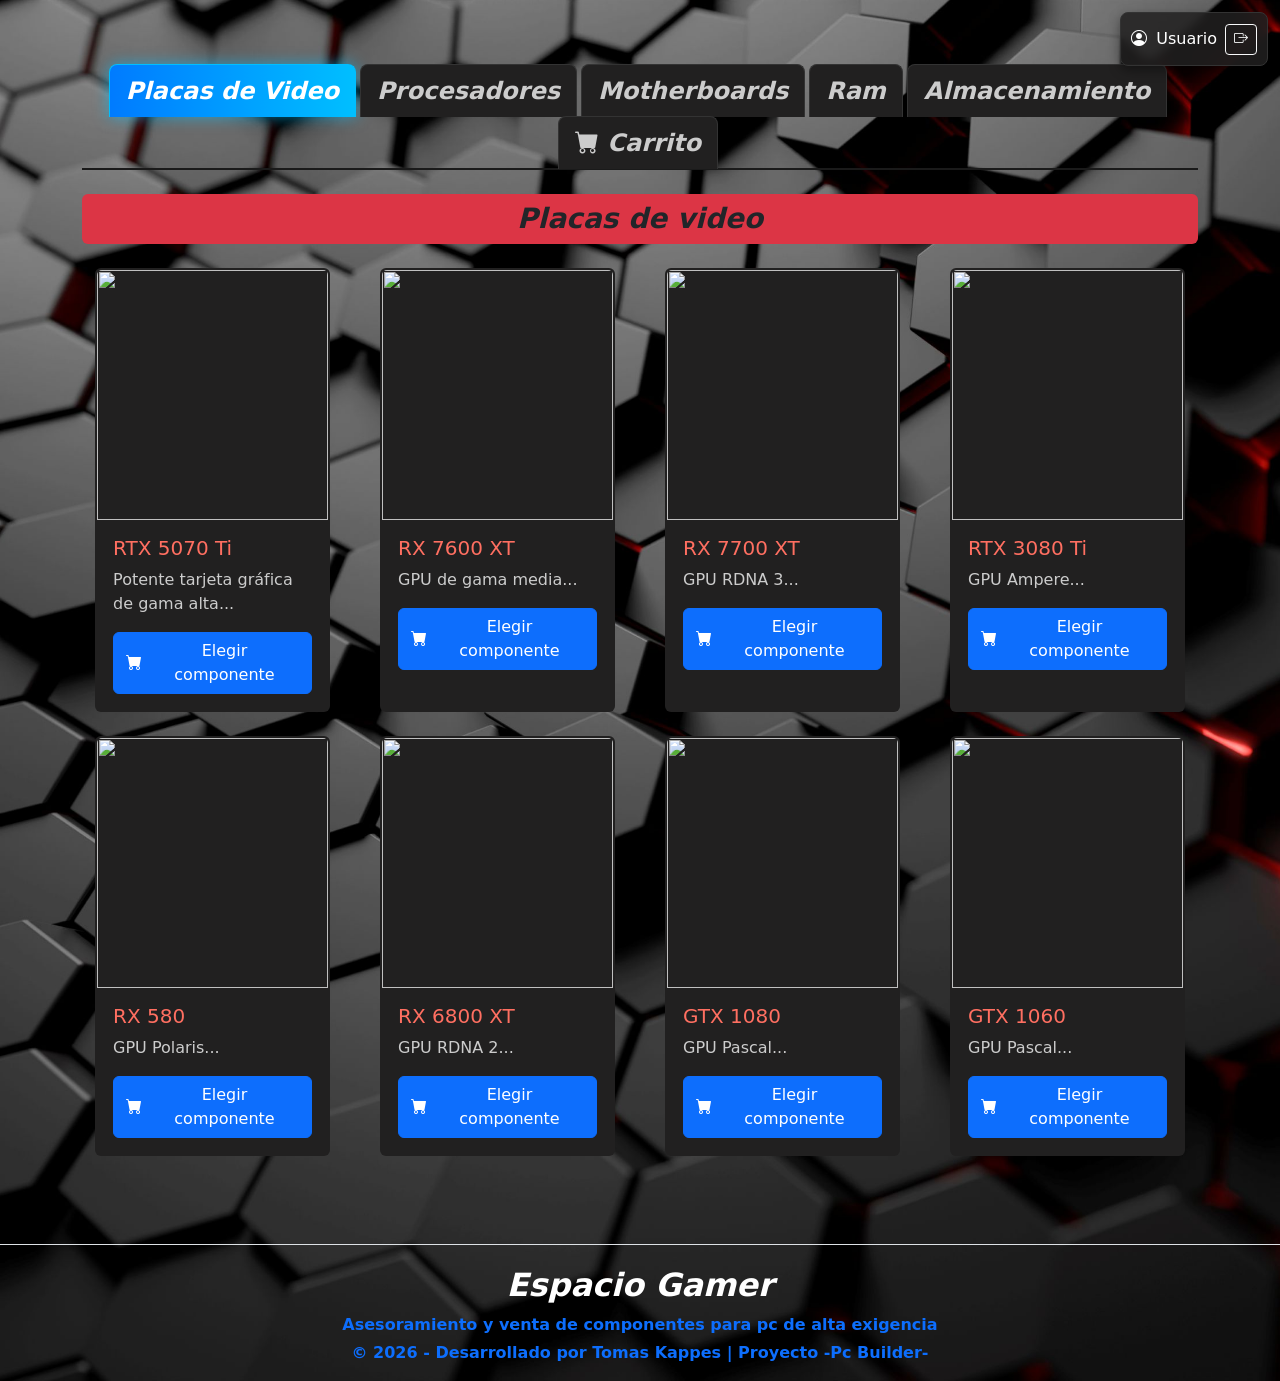
==== commit cfb16f5c: "feat(frontend): replace full navbar with floating badges, rename submit button to 'Verificar compone" ====
--- a/frontend/menu.html
+++ b/frontend/menu.html
@@ -14,24 +14,16 @@
 </head>
 <body>
 
-  <!-- Navbar con branding, usuario y cierre de sesión -->
-  <nav class="navbar navbar-dark bg-dark">
-    <div class="container-fluid d-flex justify-content-between align-items-center">
-      <a class="navbar-brand d-flex align-items-center gap-2" href="menu.html">
-        <img src="assets/icons/icono.png" alt="Espacio Gamer" width="32" height="32" class="d-inline-block align-text-top">
-        <span class="fw-bold">Espacio Gamer</span>
-      </a>
-      <div class="d-flex align-items-center gap-3">
-        <span class="navbar-text text-white">
-          <i class="bi bi-person-circle me-1"></i>
-          <span id="navbar-username">Usuario</span>
-        </span>
-        <button type="button" id="btn-logout" class="btn btn-outline-light btn-sm">
-          <i class="bi bi-box-arrow-right me-1"></i>Cerrar sesión
-        </button>
-      </div>
-    </div>
-  </nav>
+  <!-- Badge flotante: usuario + cierre de sesión (no ocupa espacio en el flujo) -->
+  <div class="user-float">
+    <span class="navbar-text text-white">
+      <i class="bi bi-person-circle me-1"></i>
+      <span id="navbar-username">Usuario</span>
+    </span>
+    <button type="button" id="btn-logout" class="btn btn-outline-light btn-sm" title="Cerrar sesión">
+      <i class="bi bi-box-arrow-right"></i>
+    </button>
+  </div>
 
   <div class="container mt-4">
 
@@ -812,7 +804,7 @@
                 </div>
 
                 <div class="col-12 text-center">
-                    <button type="submit" id="btn-submit" class="btn btn-primary btn-lg px-5 shadow-sm">Presupuestar</button>
+                    <button type="submit" id="btn-submit" class="btn btn-primary btn-lg px-5 shadow-sm">Verificar componentes</button>
                 </div>
 
                 <div id="mensaje-usuario" class="mt-3 text-center text-success fw-bold fs-4"></div>
--- a/frontend/css/stylesMenu.css
+++ b/frontend/css/stylesMenu.css
@@ -155,4 +155,22 @@
 .card.card-seleccionada {
     border: 2px solid var(--neon-blue);
     box-shadow: 0 0 15px rgba(0, 191, 255, 0.4);
+}
+
+/* Badge flotante de usuario (menú): esquina superior derecha.
+   position: fixed => no ocupa espacio en el flujo, no corta el fondo. */
+.user-float {
+    position: fixed;
+    top: 12px;
+    right: 12px;
+    z-index: 1030;
+    display: flex;
+    align-items: center;
+    gap: 8px;
+    padding: 6px 10px;
+    background-color: rgba(33, 32, 32, 0.85); /* var(--bg-dark) al 85% */
+    border: 1px solid var(--border-color);
+    border-radius: 8px;
+    backdrop-filter: blur(5px);
+    box-shadow: 0 4px 12px rgba(0, 0, 0, 0.4);
 }
